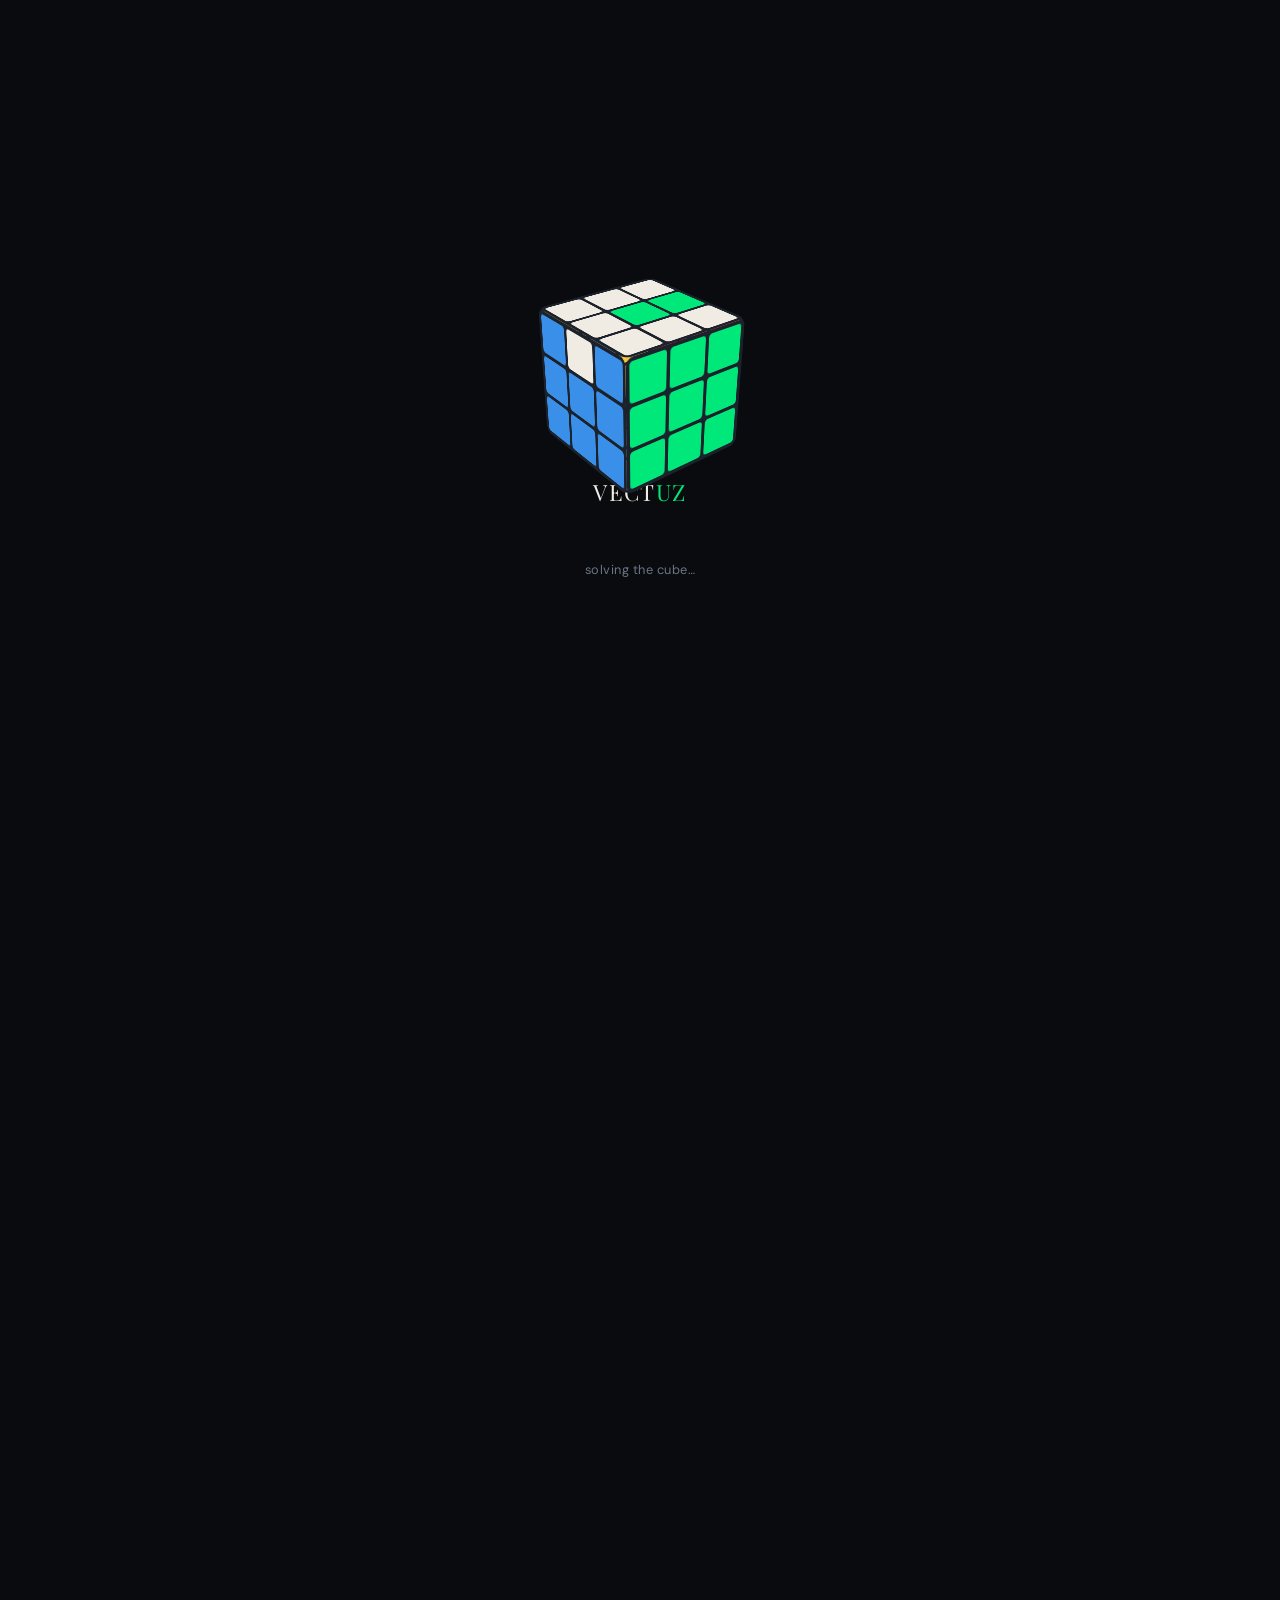
==== index.html @ 29f83683 "Add files via upload" ====
<!DOCTYPE html>
<html lang="en">
<head>
<meta charset="UTF-8">
<meta name="viewport" content="width=device-width, initial-scale=1.0, viewport-fit=cover">
<title>VECTUZ — Websites for Kenyan Businesses, Built Fast</title>
<meta name="description" content="VECTUZ builds fast, affordable, mobile-first websites and online stores for Kenyan SMEs — with M-Pesa checkout built in.">
<link rel="preconnect" href="https://fonts.googleapis.com">
<link rel="preconnect" href="https://fonts.gstatic.com" crossorigin>
<link href="https://fonts.googleapis.com/css2?family=Playfair+Display:ital,wght@0,500;0,600;0,700;0,800;1,600&family=DM+Sans:opsz,wght@9..40,400;9..40,500;9..40,600;9..40,700&display=swap" rel="stylesheet">
<link rel="stylesheet" href="style.css">
<noscript><style>#loader{display:none !important;}#page{opacity:1 !important;visibility:visible !important;}</style></noscript>
</head>
<body class="is-loading">

<!-- ============ LOADER ============ -->
<div id="loader" aria-hidden="true">
  <div class="loader-inner">
    <div class="cube-stage">
      <div class="cube" id="cube">
        <div class="face face-front"></div>
        <div class="face face-back"></div>
        <div class="face face-right"></div>
        <div class="face face-left"></div>
        <div class="face face-top"></div>
        <div class="face face-bottom"></div>
      </div>
    </div>
    <p class="loader-label">VECT<span>UZ</span></p>
    <p class="loader-sub" id="loaderSub">scrambling ideas…</p>
  </div>
  <div class="particle-field" id="particleField"></div>
</div>

<!-- ============ PAGE ============ -->
<div id="page">

<!-- NAV -->
<header class="site-nav" id="siteNav">
  <div class="nav-inner">
    <a href="#top" class="brand" aria-label="VECTUZ home">
      <span class="brand-cube" aria-hidden="true">
        <span class="bc-r"><span></span><span></span><span></span><span></span></span>
        <span class="bc-l"><span></span><span></span><span></span><span></span></span>
        <span class="bc-t"><span></span><span></span><span></span><span></span></span>
      </span>
      <span class="brand-word">VECT<span class="accent-word">UZ</span></span>
    </a>

    <nav class="nav-links" id="navLinks">
      <a href="#services" class="nav-link">Services</a>
      <a href="#why" class="nav-link">Why Us</a>
      <a href="#pricing" class="nav-link">Pricing</a>
      <a href="#faq" class="nav-link">FAQ</a>
      <a href="#contact" class="nav-link">Contact</a>
      <a href="#contact" class="btn btn-primary nav-cta ripple">Get Started</a>
    </nav>

    <div class="nav-actions">
      <a href="mailto:vectuz9@gmail.com" class="icon-btn email-btn ripple" aria-label="Email VECTUZ" title="Email us">
        <svg viewBox="0 0 24 24" width="20" height="20" fill="none" stroke="currentColor" stroke-width="1.8" stroke-linecap="round" stroke-linejoin="round"><path d="M3 6.5h18v11a1.5 1.5 0 0 1-1.5 1.5h-15A1.5 1.5 0 0 1 3 17.5v-11Z"/><path d="M3.5 6.8 12 13l8.5-6.2"/></svg>
      </a>
      <button class="hamburger" id="hamburgerBtn" aria-label="Open menu" aria-expanded="false" aria-controls="navLinks">
        <span></span><span></span><span></span>
      </button>
    </div>
  </div>
</header>
<div class="nav-scrim" id="navScrim"></div>

<main id="top">

  <!-- HERO -->
  <section class="hero">
    <div class="hero-bg" aria-hidden="true"></div>
    <div class="container hero-inner">
      <p class="eyebrow reveal">Web design agency · Nairobi, Kenya</p>
      <h1 class="hero-title reveal">
        Turn your business idea into a <span class="accent-text">digital reality</span> your customers can find.
      </h1>
      <p class="hero-sub reveal">
        VECTUZ designs and builds fast, mobile-first websites and online stores for Kenyan SMEs — with M-Pesa checkout, real support, and delivery in days, not months.
      </p>
      <div class="hero-ctas reveal">
        <a href="#contact" class="btn btn-primary btn-lg ripple">Start Your Project</a>
        <a href="#services" class="btn btn-ghost btn-lg ripple">See Services</a>
      </div>
      <div class="hero-stats reveal">
        <div class="stat"><span class="stat-num">5–10</span><span class="stat-label">day delivery</span></div>
        <div class="stat"><span class="stat-num">M-Pesa</span><span class="stat-label">checkout ready</span></div>
        <div class="stat"><span class="stat-num">100%</span><span class="stat-label">mobile-first</span></div>
      </div>
    </div>
  </section>

  <!-- SERVICES -->
  <section class="services" id="services">
    <div class="container">
      <p class="eyebrow reveal">What we build</p>
      <h2 class="section-title reveal">Everything your business needs to sell online</h2>

      <div class="services-grid">
        <article class="service-card reveal">
          <div class="service-icon" style="--sc:var(--green)">
            <svg viewBox="0 0 24 24" width="26" height="26" fill="none" stroke="currentColor" stroke-width="1.6" stroke-linecap="round" stroke-linejoin="round"><rect x="3" y="4" width="18" height="14" rx="2"/><path d="M3 9h18"/><path d="M7 14h4"/></svg>
          </div>
          <h3>Custom Web Design</h3>
          <p>A site designed around your brand and your customers — not a recycled template. Every page is built to load fast and convert visitors into buyers.</p>
        </article>

        <article class="service-card reveal">
          <div class="service-icon" style="--sc:var(--gold)">
            <svg viewBox="0 0 24 24" width="26" height="26" fill="none" stroke="currentColor" stroke-width="1.6" stroke-linecap="round" stroke-linejoin="round"><circle cx="9" cy="20" r="1.4"/><circle cx="18" cy="20" r="1.4"/><path d="M2 3h2l2.6 12.4a2 2 0 0 0 2 1.6h8.8a2 2 0 0 0 2-1.6L21 7H6"/></svg>
          </div>
          <h3>E-Commerce Stores</h3>
          <p>A full online shop with product catalogues, cart, and order management — so you can sell to the whole country, not just people who walk past your shop.</p>
        </article>

        <article class="service-card reveal">
          <div class="service-icon" style="--sc:var(--blue)">
            <svg viewBox="0 0 24 24" width="26" height="26" fill="none" stroke="currentColor" stroke-width="1.6" stroke-linecap="round" stroke-linejoin="round"><rect x="4" y="5" width="16" height="14" rx="2"/><path d="M4 10h16"/><path d="M8 15h3"/></svg>
          </div>
          <h3>Secure Checkout</h3>
          <p>M-Pesa, card, and mobile money support built in, so customers can pay the way they already trust — no awkward bank transfers or "send me your number" messages.</p>
        </article>

        <article class="service-card reveal">
          <div class="service-icon" style="--sc:var(--red)">
            <svg viewBox="0 0 24 24" width="26" height="26" fill="none" stroke="currentColor" stroke-width="1.6" stroke-linecap="round" stroke-linejoin="round"><rect x="7" y="2.5" width="10" height="19" rx="2"/><path d="M11 18h2"/></svg>
          </div>
          <h3>Mobile-First Design</h3>
          <p>Built for the phone in your customer's hand first. Since most Kenyans browse on mobile, your site is fast, thumb-friendly, and never breaks on a small screen.</p>
        </article>
      </div>
    </div>
  </section>

  <!-- WHY VECTUZ -->
  <section class="why" id="why">
    <div class="container">
      <p class="eyebrow reveal">Why VECTUZ</p>
      <h2 class="section-title reveal">Built for how Kenyan businesses actually run</h2>

      <div class="why-grid">
        <div class="why-item reveal">
          <span class="why-mark" style="color:var(--green)">01</span>
          <h3>Speed</h3>
          <p>Most projects launch in 5–10 days. You don't wait a month to start taking orders online.</p>
        </div>
        <div class="why-item reveal">
          <span class="why-mark" style="color:var(--gold)">02</span>
          <h3>Kenya-focused</h3>
          <p>M-Pesa, WhatsApp, and local payment habits are designed in from day one — not bolted on later.</p>
        </div>
        <div class="why-item reveal">
          <span class="why-mark" style="color:var(--blue)">03</span>
          <h3>No cookie-cutter sites</h3>
          <p>Every build is designed around your brand and your customers, never a copy-pasted template.</p>
        </div>
        <div class="why-item reveal">
          <span class="why-mark" style="color:var(--red)">04</span>
          <h3>Ongoing support</h3>
          <p>Launch day isn't the finish line. You get real support windows and a real person to message.</p>
        </div>
      </div>
    </div>
  </section>

  <!-- PRICING -->
  <section class="pricing" id="pricing">
    <div class="container">
      <p class="eyebrow reveal">Pricing</p>
      <h2 class="section-title reveal">Straightforward packages, no hidden fees</h2>
      <p class="section-sub reveal">Tap any package for the full breakdown of what's included.</p>

      <div class="pricing-grid">

        <button class="price-card ripple reveal" data-modal="pkg-starter" type="button">
          <div class="price-top">
            <h3>Starter</h3>
            <p class="price-tag">KES 14,999</p>
          </div>
          <ul class="price-list">
            <li>Up to 5 pages</li>
            <li>Mobile-responsive</li>
            <li>Contact form</li>
            <li>Social links</li>
            <li>Google Maps</li>
            <li>5-day delivery</li>
            <li>M-Pesa integration</li>
            <li>Free domain hosting, 1 year</li>
          </ul>
          <span class="price-cta">See full details →</span>
        </button>

        <button class="price-card price-card-featured ripple reveal" data-modal="pkg-business" type="button">
          <span class="price-badge">Most popular</span>
          <div class="price-top">
            <h3>Business</h3>
            <p class="price-tag">KES 44,999</p>
          </div>
          <ul class="price-list">
            <li>Up to 15 pages</li>
            <li>Full e-commerce</li>
            <li>M-Pesa &amp; card checkout</li>
            <li>Custom animations</li>
            <li>WhatsApp button</li>
            <li>1 month free support</li>
          </ul>
          <span class="price-cta">See full details →</span>
        </button>

        <button class="price-card ripple reveal" data-modal="pkg-premium" type="button">
          <div class="price-top">
            <h3>Premium</h3>
            <p class="price-tag">KES 79,999</p>
          </div>
          <ul class="price-list">
            <li>Unlimited pages</li>
            <li>Custom design system</li>
            <li>Booking / inventory system</li>
            <li>Admin dashboard</li>
            <li>API integrations</li>
            <li>3 months support</li>
          </ul>
          <span class="price-cta">See full details →</span>
        </button>

        <button class="price-card ripple reveal" data-modal="pkg-max" type="button">
          <div class="price-top">
            <h3>MAX</h3>
            <p class="price-tag">KES 150k–450k</p>
          </div>
          <ul class="price-list">
            <li>Custom web app</li>
            <li>Android + iOS app</li>
            <li>M-Pesa Daraja API</li>
            <li>Admin dashboard</li>
            <li>CRM</li>
            <li>6 months support</li>
          </ul>
          <span class="price-cta">See full details →</span>
        </button>

        <button class="price-card price-card-free ripple reveal" data-modal="pkg-review" type="button">
          <div class="price-top">
            <h3>Web Review</h3>
            <p class="price-tag">Free</p>
          </div>
          <ul class="price-list">
            <li>Honest audit of your existing site</li>
            <li>No obligation to buy anything</li>
          </ul>
          <span class="price-cta">See full details →</span>
        </button>

      </div>
    </div>
  </section>

  <!-- FAQ -->
  <section class="faq" id="faq">
    <div class="container container-narrow">
      <p class="eyebrow reveal">FAQ</p>
      <h2 class="section-title reveal">Questions we get a lot</h2>

      <div class="accordion" id="accordion">
        <div class="accordion-item reveal">
          <button class="accordion-trigger" aria-expanded="false">
            <span>How fast can my site be delivered?</span>
            <span class="accordion-icon">+</span>
          </button>
          <div class="accordion-panel">
            <p>Starter sites typically launch in 5 working days. Business and Premium builds usually take 2–4 weeks depending on how much content and how many features are involved. MAX projects (web + mobile apps) run on a custom timeline we agree on upfront.</p>
          </div>
        </div>

        <div class="accordion-item reveal">
          <button class="accordion-trigger" aria-expanded="false">
            <span>How does payment work?</span>
            <span class="accordion-icon">+</span>
          </button>
          <div class="accordion-panel">
            <p>Every project runs on a 50/50 split: 50% deposit to begin work, and the remaining 50% on completion before final handover. The deposit is non-refundable once design work has started, as outlined in our Terms &amp; Conditions.</p>
          </div>
        </div>

        <div class="accordion-item reveal">
          <button class="accordion-trigger" aria-expanded="false">
            <span>What's your revisions policy?</span>
            <span class="accordion-icon">+</span>
          </button>
          <div class="accordion-panel">
            <p>Every package includes 3 rounds of revisions during the build. This covers layout, copy, and design adjustments. Extra rounds beyond that, or requests after final handover, are quoted separately.</p>
          </div>
        </div>

        <div class="accordion-item reveal">
          <button class="accordion-trigger" aria-expanded="false">
            <span>Do you support M-Pesa?</span>
            <span class="accordion-icon">+</span>
          </button>
          <div class="accordion-panel">
            <p>Yes — M-Pesa is supported from the Starter package upward, and Business and above include full card and mobile money checkout too, so customers can pay however suits them.</p>
          </div>
        </div>

        <div class="accordion-item reveal">
          <button class="accordion-trigger" aria-expanded="false">
            <span>Can you review a website I already have?</span>
            <span class="accordion-icon">+</span>
          </button>
          <div class="accordion-panel">
            <p>Yes, for free. Send us your existing site and we'll give you an honest audit of what's working, what's costing you customers, and what we'd fix first — with zero obligation to hire us afterward.</p>
          </div>
        </div>
      </div>
    </div>
  </section>

  <!-- CONTACT -->
  <section class="contact" id="contact">
    <div class="container container-narrow">
      <p class="eyebrow reveal">Get started</p>
      <h2 class="section-title reveal">Tell us about your business</h2>
      <p class="section-sub reveal">Fill this in and we'll reply on WhatsApp or email, usually within a day.</p>

      <form class="contact-form reveal" id="contactForm">
        <div class="form-row">
          <label for="fName">Name</label>
          <input type="text" id="fName" name="name" placeholder="Your full name" required>
        </div>
        <div class="form-row">
          <label for="fPhone">Phone / WhatsApp</label>
          <input type="tel" id="fPhone" name="phone" placeholder="07XX XXX XXX" required>
        </div>
        <div class="form-row">
          <label for="fBusiness">Business name</label>
          <input type="text" id="fBusiness" name="business" placeholder="Your business name" required>
        </div>
        <div class="form-row">
          <label for="fPackage">Package</label>
          <select id="fPackage" name="package">
            <option value="Starter">Starter — KES 14,999</option>
            <option value="Business">Business — KES 44,999</option>
            <option value="Premium">Premium — KES 79,999</option>
            <option value="MAX">MAX — KES 150k–450k</option>
            <option value="Web Review">Web Review — Free</option>
            <option value="Not sure">Not sure yet</option>
          </select>
        </div>
        <div class="form-row">
          <label for="fMessage">Message</label>
          <textarea id="fMessage" name="message" rows="4" placeholder="Tell us a bit about your business and what you need"></textarea>
        </div>
        <button type="submit" class="btn btn-primary btn-lg ripple form-submit">
          <span class="btn-label">Send message</span>
        </button>
        <p class="form-status" id="formStatus" role="status" aria-live="polite"></p>
      </form>
    </div>
  </section>

</main>

<!-- FOOTER -->
<footer class="site-footer">
  <div class="container footer-inner">
    <div class="footer-brand">
      <span class="brand-word">VECT<span class="accent-word">UZ</span></span>
      <p>Web design for Kenyan businesses, built fast.</p>
    </div>
    <div class="footer-links">
      <a href="#services">Services</a>
      <a href="#pricing">Pricing</a>
      <a href="#faq">FAQ</a>
      <a href="#contact">Contact</a>
      <button type="button" class="footer-link-btn" data-modal="terms-modal">Terms &amp; Conditions</button>
    </div>
    <div class="footer-social">
      <a href="https://instagram.com/vectuz" target="_blank" rel="noopener" aria-label="VECTUZ on Instagram" class="icon-btn ripple">
        <svg viewBox="0 0 24 24" width="20" height="20" fill="none" stroke="currentColor" stroke-width="1.6"><rect x="3" y="3" width="18" height="18" rx="5"/><circle cx="12" cy="12" r="4"/><circle cx="17.2" cy="6.8" r="1"/></svg>
      </a>
      <a href="https://wa.me/254783944907" target="_blank" rel="noopener" aria-label="VECTUZ on WhatsApp" class="icon-btn ripple">
        <svg viewBox="0 0 24 24" width="20" height="20" fill="currentColor"><path d="M12 2a10 10 0 0 0-8.6 15L2 22l5.2-1.4A10 10 0 1 0 12 2Zm0 18.2a8.2 8.2 0 0 1-4.2-1.2l-.3-.2-3.1.8.8-3-.2-.3A8.2 8.2 0 1 1 12 20.2Zm4.5-6.1c-.2-.1-1.5-.7-1.7-.8-.2-.1-.4-.1-.6.1-.2.2-.6.8-.8 1-.1.2-.3.2-.5.1-.2-.1-1-.4-1.9-1.2-.7-.6-1.2-1.4-1.3-1.6-.1-.2 0-.4.1-.5l.4-.5c.1-.2.2-.3.2-.4.1-.2 0-.3 0-.4-.1-.1-.6-1.4-.8-1.9-.2-.5-.4-.4-.6-.4h-.5c-.2 0-.4.1-.6.3-.2.2-.8.8-.8 1.9s.8 2.2.9 2.4c.1.2 1.6 2.5 3.9 3.4.5.2 1 .4 1.3.5.5.2 1 .1 1.4.1.4-.1 1.5-.6 1.7-1.2.2-.6.2-1.1.1-1.2-.1-.1-.2-.2-.4-.3Z"/></svg>
      </a>
      <a href="mailto:vectuz9@gmail.com" aria-label="Email VECTUZ" class="icon-btn ripple">
        <svg viewBox="0 0 24 24" width="20" height="20" fill="none" stroke="currentColor" stroke-width="1.6" stroke-linecap="round" stroke-linejoin="round"><path d="M3 6.5h18v11a1.5 1.5 0 0 1-1.5 1.5h-15A1.5 1.5 0 0 1 3 17.5v-11Z"/><path d="M3.5 6.8 12 13l8.5-6.2"/></svg>
      </a>
    </div>
  </div>
  <div class="container footer-bottom">
    <p>© <span id="year"></span> VECTUZ. All rights reserved. Nairobi, Kenya.</p>
  </div>
</footer>

<!-- FLOATING WHATSAPP -->
<a href="https://wa.me/254783944907" target="_blank" rel="noopener" class="fab-whatsapp ripple" aria-label="Chat with VECTUZ on WhatsApp">
  <svg viewBox="0 0 24 24" width="26" height="26" fill="currentColor"><path d="M12 2a10 10 0 0 0-8.6 15L2 22l5.2-1.4A10 10 0 1 0 12 2Zm0 18.2a8.2 8.2 0 0 1-4.2-1.2l-.3-.2-3.1.8.8-3-.2-.3A8.2 8.2 0 1 1 12 20.2Zm4.5-6.1c-.2-.1-1.5-.7-1.7-.8-.2-.1-.4-.1-.6.1-.2.2-.6.8-.8 1-.1.2-.3.2-.5.1-.2-.1-1-.4-1.9-1.2-.7-.6-1.2-1.4-1.3-1.6-.1-.2 0-.4.1-.5l.4-.5c.1-.2.2-.3.2-.4.1-.2 0-.3 0-.4-.1-.1-.6-1.4-.8-1.9-.2-.5-.4-.4-.6-.4h-.5c-.2 0-.4.1-.6.3-.2.2-.8.8-.8 1.9s.8 2.2.9 2.4c.1.2 1.6 2.5 3.9 3.4.5.2 1 .4 1.3.5.5.2 1 .1 1.4.1.4-.1 1.5-.6 1.7-1.2.2-.6.2-1.1.1-1.2-.1-.1-.2-.2-.4-.3Z"/></svg>
</a>

</div><!-- /#page -->

<!-- ============ MODALS ============ -->
<div class="modal-backdrop" id="modalBackdrop"></div>

<div class="modal" id="pkg-starter" role="dialog" aria-modal="true" aria-labelledby="pkg-starter-title">
  <div class="modal-card">
    <button class="modal-close ripple" data-close aria-label="Close">✕</button>
    <p class="modal-eyebrow">Starter</p>
    <h3 id="pkg-starter-title" class="modal-price">KES 14,999</h3>
    <div class="modal-body">
      <div class="modal-feature">
        <h4>Up to 5 pages</h4>
        <p>Covers the pages most small businesses need to look credible online — typically Home, About, Services, Gallery, and Contact. It's enough room to tell your story properly without paying for pages you won't use.</p>
      </div>
      <div class="modal-feature">
        <h4>Mobile-responsive</h4>
        <p>Your site is built to resize and rearrange itself cleanly on any phone screen, not just shrink down and become unreadable. Since most of your customers will find you on a phone, this is non-negotiable, not an add-on.</p>
      </div>
      <div class="modal-feature">
        <h4>Contact form</h4>
        <p>A simple form on your site lets visitors reach you without having to know your phone number or email in advance. Enquiries land wherever you want them — email or WhatsApp — so you never miss a lead.</p>
      </div>
      <div class="modal-feature">
        <h4>Social links</h4>
        <p>Your Instagram, Facebook, TikTok, or WhatsApp are linked directly from the site, so visitors who want to follow or message you can do it in one tap instead of searching for your handle.</p>
      </div>
      <div class="modal-feature">
        <h4>Google Maps</h4>
        <p>An embedded map shows customers exactly where to find you, with directions one tap away. This matters most for salons, shops, and studios where people need to physically walk in.</p>
      </div>
      <div class="modal-feature">
        <h4>5-day delivery</h4>
        <p>From the day you confirm content and pay the deposit, your site is designed, built, and launched within 5 working days — so you're not waiting weeks to start looking professional online.</p>
      </div>
      <div class="modal-feature">
        <h4>M-Pesa integration</h4>
        <p>Customers can pay you directly through M-Pesa from your site or a linked payment prompt, using the payment method almost every Kenyan already trusts and uses daily.</p>
      </div>
      <div class="modal-feature">
        <h4>Free domain &amp; hosting, 1 year</h4>
        <p>We register your domain name (like yourbusiness.co.ke) and host the site for a full year at no extra cost, so there's no confusing setup for you to handle before you're live.</p>
      </div>
    </div>
    <a href="#contact" class="btn btn-primary btn-lg ripple modal-cta" data-close data-package="Starter">Choose Starter</a>
  </div>
</div>

<div class="modal" id="pkg-business" role="dialog" aria-modal="true" aria-labelledby="pkg-business-title">
  <div class="modal-card">
    <button class="modal-close ripple" data-close aria-label="Close">✕</button>
    <p class="modal-eyebrow">Business</p>
    <h3 id="pkg-business-title" class="modal-price">KES 44,999</h3>
    <div class="modal-body">
      <div class="modal-feature">
        <h4>Up to 15 pages</h4>
        <p>Room to grow — product categories, a proper blog, team pages, testimonials, and more — without your site feeling cramped or forcing you to squeeze everything onto one page.</p>
      </div>
      <div class="modal-feature">
        <h4>Full e-commerce</h4>
        <p>A real online store with a product catalogue, cart, and checkout flow, so customers can browse and buy directly instead of messaging you to ask "is this still available?"</p>
      </div>
      <div class="modal-feature">
        <h4>M-Pesa &amp; card checkout</h4>
        <p>Customers can pay by M-Pesa or card at checkout, covering both local shoppers and anyone paying with an international or bank-issued card.</p>
      </div>
      <div class="modal-feature">
        <h4>Custom animations</h4>
        <p>Subtle motion on scroll, hover, and page transitions makes the site feel modern and considered, giving customers the sense they're dealing with a serious, established brand.</p>
      </div>
      <div class="modal-feature">
        <h4>WhatsApp button</h4>
        <p>A floating WhatsApp button lets visitors message you instantly from any page, which is often how Kenyan customers actually prefer to finalize an order or ask a quick question.</p>
      </div>
      <div class="modal-feature">
        <h4>1 month free support</h4>
        <p>For 30 days after launch, small fixes, tweaks, and questions are handled at no extra charge, so you have time to actually use the site and flag anything that needs adjusting.</p>
      </div>
    </div>
    <a href="#contact" class="btn btn-primary btn-lg ripple modal-cta" data-close data-package="Business">Choose Business</a>
  </div>
</div>

<div class="modal" id="pkg-premium" role="dialog" aria-modal="true" aria-labelledby="pkg-premium-title">
  <div class="modal-card">
    <button class="modal-close ripple" data-close aria-label="Close">✕</button>
    <p class="modal-eyebrow">Premium</p>
    <h3 id="pkg-premium-title" class="modal-price">KES 79,999</h3>
    <div class="modal-body">
      <div class="modal-feature">
        <h4>Unlimited pages</h4>
        <p>No cap on how much your site can grow — add new products, locations, or sections whenever your business needs them, without renegotiating scope.</p>
      </div>
      <div class="modal-feature">
        <h4>Custom design system</h4>
        <p>A cohesive set of colours, type, components, and layouts built specifically for your brand, so every new page you add later still looks like it belongs to the same site.</p>
      </div>
      <div class="modal-feature">
        <h4>Booking / inventory system</h4>
        <p>Customers can book appointments or see live stock levels directly on your site — ideal for salons, clinics, and shops that currently manage this over the phone or in a notebook.</p>
      </div>
      <div class="modal-feature">
        <h4>Admin dashboard</h4>
        <p>A private area where you can update products, prices, bookings, and content yourself, without needing to call us every time something changes.</p>
      </div>
      <div class="modal-feature">
        <h4>API integrations</h4>
        <p>Your site can connect to other tools you already use — accounting, SMS, delivery, or inventory systems — so information flows between them instead of being re-typed by hand.</p>
      </div>
      <div class="modal-feature">
        <h4>3 months support</h4>
        <p>A full quarter of fixes, small changes, and guidance after launch, giving your team time to settle into using the dashboard and flag anything that needs adjusting.</p>
      </div>
    </div>
    <a href="#contact" class="btn btn-primary btn-lg ripple modal-cta" data-close data-package="Premium">Choose Premium</a>
  </div>
</div>

<div class="modal" id="pkg-max" role="dialog" aria-modal="true" aria-labelledby="pkg-max-title">
  <div class="modal-card">
    <button class="modal-close ripple" data-close aria-label="Close">✕</button>
    <p class="modal-eyebrow">MAX</p>
    <h3 id="pkg-max-title" class="modal-price">KES 150,000 – 450,000</h3>
    <div class="modal-body">
      <div class="modal-feature">
        <h4>Custom web app</h4>
        <p>A purpose-built web application beyond a standard site — think custom logic, workflows, or tools specific to how your business actually operates, not off-the-shelf features.</p>
      </div>
      <div class="modal-feature">
        <h4>Android + iOS app</h4>
        <p>A native mobile app for both major platforms, so customers can install your business on their home screen and get notifications, instead of only reaching you through a browser.</p>
      </div>
      <div class="modal-feature">
        <h4>M-Pesa Daraja API</h4>
        <p>Direct integration with Safaricom's Daraja API for automated, real-time M-Pesa payments and confirmations, rather than manual reconciliation of till or paybill payments.</p>
      </div>
      <div class="modal-feature">
        <h4>Admin dashboard</h4>
        <p>A complete control centre for managing orders, users, content, and payments across both the web and mobile app from one place.</p>
      </div>
      <div class="modal-feature">
        <h4>CRM</h4>
        <p>A built-in customer relationship system to track leads, repeat customers, and communication history, so nothing about a client relationship depends on someone's memory.</p>
      </div>
      <div class="modal-feature">
        <h4>6 months support</h4>
        <p>Half a year of fixes, monitoring, and small feature adjustments after launch, reflecting the larger scope and more moving parts in a MAX build.</p>
      </div>
    </div>
    <p class="modal-note">MAX pricing varies with scope — final quote is confirmed after a short discovery call.</p>
    <a href="#contact" class="btn btn-primary btn-lg ripple modal-cta" data-close data-package="MAX">Enquire about MAX</a>
  </div>
</div>

<div class="modal" id="pkg-review" role="dialog" aria-modal="true" aria-labelledby="pkg-review-title">
  <div class="modal-card">
    <button class="modal-close ripple" data-close aria-label="Close">✕</button>
    <p class="modal-eyebrow">Web Review</p>
    <h3 id="pkg-review-title" class="modal-price">Free</h3>
    <div class="modal-body">
      <div class="modal-feature">
        <h4>Honest audit of your existing site</h4>
        <p>We go through your current website and tell you plainly what's working, what's likely costing you customers, and what we'd prioritise fixing first — speed, mobile layout, checkout, or messaging.</p>
      </div>
      <div class="modal-feature">
        <h4>No obligation</h4>
        <p>You get the audit whether or not you ever hire us. It's a genuine starting point for improving your site yourself, or a clear brief if you'd rather have us do the work.</p>
      </div>
    </div>
    <a href="#contact" class="btn btn-primary btn-lg ripple modal-cta" data-close data-package="Web Review">Request Free Review</a>
  </div>
</div>

<div class="modal" id="terms-modal" role="dialog" aria-modal="true" aria-labelledby="terms-title">
  <div class="modal-card">
    <button class="modal-close ripple" data-close aria-label="Close">✕</button>
    <p class="modal-eyebrow">Legal</p>
    <h3 id="terms-title" class="modal-price modal-price-sm">Terms &amp; Conditions</h3>
    <div class="modal-body">
      <div class="modal-feature">
        <h4>Deposit &amp; payment</h4>
        <p>All projects require a 50% deposit before work begins, with the remaining 50% due on completion, before final files or access are handed over.</p>
      </div>
      <div class="modal-feature">
        <h4>Non-refundable deposit</h4>
        <p>Once design or development work has started, the deposit is non-refundable, as it covers time and resources already committed to your project.</p>
      </div>
      <div class="modal-feature">
        <h4>Revisions</h4>
        <p>Each package includes up to 3 rounds of revisions during the build phase. Additional rounds, or changes requested after handover, are quoted separately.</p>
      </div>
      <div class="modal-feature">
        <h4>Intellectual property</h4>
        <p>All design and code created for your project transfer fully to you upon receipt of final payment. Until final payment is made, VECTUZ retains ownership of the work.</p>
      </div>
      <div class="modal-feature">
        <h4>Governing law</h4>
        <p>These terms are governed by the laws of the Republic of Kenya, and any disputes are subject to the jurisdiction of Kenyan courts.</p>
      </div>
    </div>
  </div>
</div>

<script src="main.js"></script>
</body>
</html>
---- style.css ----
/* ==========================================================================
   VECTUZ — Design tokens
   ========================================================================== */
:root{
  --bg: #090b0e;
  --card: #141920;
  --green: #00e87a;
  --gold: #f5c842;
  --red: #e84444;
  --blue: #3a8fe8;
  --text: #f0ece4;
  --muted: #6b7585;
  --border: rgba(240,236,228,0.09);
  --spring: cubic-bezier(.22,1,.36,1);
  --nav-h: 72px;
  --radius: 16px;
  --radius-sm: 10px;
  --container: 1160px;
}

*, *::before, *::after{ box-sizing: border-box; }
html{ scroll-behavior: smooth; scroll-padding-top: calc(var(--nav-h) + 12px); }

@media (prefers-reduced-motion: reduce){
  html{ scroll-behavior: auto; }
  *, *::before, *::after{ animation-duration: 0.001ms !important; animation-iteration-count: 1 !important; transition-duration: 0.001ms !important; }
}

body{
  margin:0;
  background: var(--bg);
  color: var(--text);
  font-family: 'DM Sans', system-ui, -apple-system, sans-serif;
  line-height: 1.5;
  -webkit-font-smoothing: antialiased;
  overflow-x: hidden;
}

h1,h2,h3,h4{
  font-family: 'Playfair Display', Georgia, serif;
  margin: 0 0 .5em;
  line-height: 1.15;
  font-weight: 700;
}

p{ margin: 0 0 1em; color: var(--text); }
a{ color: inherit; text-decoration: none; }
ul{ margin:0; padding:0; list-style:none; }
img{ max-width:100%; display:block; }
button{ font-family: inherit; }

.container{ width: 100%; max-width: var(--container); margin: 0 auto; padding: 0 24px; }
.container-narrow{ max-width: 720px; }

.accent-text{ color: var(--green); }
.accent-word{ color: var(--green); }

.eyebrow{
  font-size: .8rem;
  letter-spacing: .12em;
  text-transform: uppercase;
  color: var(--muted);
  margin-bottom: .75em;
  font-weight: 600;
}

.section-title{ font-size: clamp(1.7rem, 3.4vw, 2.5rem); max-width: 720px; }
.section-sub{ color: var(--muted); max-width: 560px; margin-top: -.5em; }

section{ padding: 88px 0; position: relative; }
section + section{ border-top: 1px solid var(--border); }

/* ==========================================================================
   Buttons
   ========================================================================== */
.btn{
  position: relative;
  display: inline-flex;
  align-items: center;
  justify-content: center;
  gap: .5em;
  padding: .8em 1.5em;
  border-radius: 999px;
  font-weight: 600;
  font-size: .95rem;
  border: 1px solid transparent;
  cursor: pointer;
  overflow: hidden;
  transition: transform .45s var(--spring), box-shadow .45s var(--spring), background-color .35s var(--spring), border-color .35s var(--spring);
  -webkit-tap-highlight-color: transparent;
}
.btn:active{ transform: scale(.96); }
.btn-primary{
  background: var(--green);
  color: #06110b;
}
.btn-primary:hover{ box-shadow: 0 0 0 4px rgba(0,232,122,.18); transform: translateY(-2px); }
.btn-ghost{
  background: transparent;
  color: var(--text);
  border-color: var(--border);
}
.btn-ghost:hover{ border-color: var(--green); color: var(--green); transform: translateY(-2px); }
.btn-lg{ padding: 1em 1.9em; font-size: 1rem; }

/* Ripple */
.ripple{ position: relative; overflow: hidden; }
.ripple-fx{
  position: absolute;
  border-radius: 50%;
  transform: scale(0);
  background: radial-gradient(circle, rgba(255,255,255,.55) 0%, rgba(255,255,255,0) 70%);
  pointer-events: none;
  animation: rippleOut .65s var(--spring) forwards;
}
@keyframes rippleOut{
  to{ transform: scale(1); opacity: 0; }
}

/* ==========================================================================
   Loader
   ========================================================================== */
#loader{
  position: fixed; inset: 0; z-index: 9999;
  background: var(--bg);
  display: flex; align-items: center; justify-content: center;
  transition: opacity .8s var(--spring), visibility .8s var(--spring);
}
.is-loading{ overflow: hidden; height: 100%; }
body.is-loaded #loader{ opacity: 0; visibility: hidden; pointer-events: none; }
body.is-loaded{ overflow: auto; height: auto; }

.loader-inner{ display:flex; flex-direction:column; align-items:center; gap: 28px; position: relative; z-index: 2; }

.cube-stage{
  width: 140px; height: 140px;
  perspective: 700px;
}
.cube{
  width:100%; height:100%;
  position: relative;
  transform-style: preserve-3d;
  transform: rotateX(-28deg) rotateY(38deg);
  animation: cubeTumble 5.4s var(--spring) infinite;
}
@keyframes cubeTumble{
  0%{ transform: rotateX(-28deg) rotateY(38deg); }
  45%{ transform: rotateX(-28deg) rotateY(398deg); }
  55%{ transform: rotateX(-28deg) rotateY(398deg); }
  100%{ transform: rotateX(-28deg) rotateY(758deg); }
}
.face{
  position:absolute; width:140px; height:140px;
  display:grid; grid-template-columns: repeat(3,1fr); grid-template-rows: repeat(3,1fr);
  gap:4px; padding:4px;
  background: #1c222b;
  border-radius: 8px;
}
.face::before, .face::after{ content:none; }
.face-front{ transform: translateZ(70px); }
.face-back{ transform: rotateY(180deg) translateZ(70px); }
.face-right{ transform: rotateY(90deg) translateZ(70px); }
.face-left{ transform: rotateY(-90deg) translateZ(70px); }
.face-top{ transform: rotateX(90deg) translateZ(70px); }
.face-bottom{ transform: rotateX(-90deg) translateZ(70px); }

.tile{
  border-radius: 4px;
  transition: background-color .5s var(--spring);
}

.loader-label{
  font-family:'Playfair Display', serif;
  font-size: 1.4rem;
  letter-spacing: .06em;
  color: var(--text);
}
.loader-label span{ color: var(--green); }
.loader-sub{
  font-size: .8rem;
  color: var(--muted);
  letter-spacing: .04em;
  min-height: 1.2em;
}

.particle-field{
  position:absolute; inset:0; pointer-events:none; z-index:3;
}
.particle{
  position:absolute;
  width:6px; height:6px;
  border-radius:50%;
  opacity: 0;
  will-change: transform, opacity;
}
.particle.go{
  animation: particleFly .95s var(--spring) forwards;
}
@keyframes particleFly{
  0%{ opacity: 1; transform: translate(0,0) scale(1); }
  100%{ opacity: 0; transform: translate(var(--dx), var(--dy)) scale(.3); }
}

/* ==========================================================================
   Page reveal
   ========================================================================== */
#page{ opacity: 0; transition: opacity .6s var(--spring); }
body.is-loaded #page{ opacity: 1; }

.reveal{
  opacity: 0;
  transform: translateY(22px);
  transition: opacity .75s var(--spring), transform .75s var(--spring);
}
.reveal.in-view{ opacity: 1; transform: translateY(0); }

/* ==========================================================================
   Nav
   ========================================================================== */
.site-nav{
  position: sticky; top:0; z-index: 500;
  height: var(--nav-h);
  display:flex; align-items:center;
  background: rgba(9,11,14,.72);
  backdrop-filter: blur(14px);
  -webkit-backdrop-filter: blur(14px);
  border-bottom: 1px solid var(--border);
  transition: background-color .4s var(--spring);
}
.nav-inner{
  width:100%; max-width: var(--container); margin:0 auto; padding: 0 24px;
  display:flex; align-items:center; justify-content: space-between; gap: 20px;
}
.brand{ display:flex; align-items:center; gap: 10px; }
.brand-word{
  font-family:'Playfair Display', serif;
  font-weight:700; font-size: 1.25rem; letter-spacing: .01em; color: var(--text);
}

.brand-cube{
  --s: 22px;
  width: var(--s); height: var(--s);
  position: relative;
  display:inline-block;
  transform-style: preserve-3d;
  transform: rotateX(-24deg) rotateY(35deg);
}
.bc-r, .bc-l, .bc-t{
  position:absolute; width: var(--s); height: var(--s);
  display:grid; grid-template-columns: repeat(2,1fr); grid-template-rows: repeat(2,1fr);
  gap:1px;
}
.bc-r{ background:#101319; transform: translateZ(calc(var(--s) / 2)); border-radius:3px; }
.bc-l{ background:#0c0e13; transform: rotateY(90deg) translateZ(calc(var(--s) / 2)); border-radius:3px; }
.bc-t{ background:#181d25; transform: rotateX(90deg) translateZ(calc(var(--s) / 2)); border-radius:3px; }
.bc-r span:nth-child(1){ background: var(--green); }
.bc-r span:nth-child(2){ background: var(--gold); }
.bc-r span:nth-child(3){ background: var(--red); }
.bc-r span:nth-child(4){ background: var(--blue); }
.bc-l span:nth-child(1){ background: var(--gold); }
.bc-l span:nth-child(2){ background: var(--blue); }
.bc-l span:nth-child(3){ background: var(--green); }
.bc-l span:nth-child(4){ background: var(--red); }
.bc-t span:nth-child(1){ background: var(--red); }
.bc-t span:nth-child(2){ background: var(--green); }
.bc-t span:nth-child(3){ background: var(--blue); }
.bc-t span:nth-child(4){ background: var(--gold); }
.bc-r span, .bc-l span, .bc-t span{ border-radius: 1px; }

.nav-links{ display:flex; align-items:center; gap: 28px; }
.nav-link{
  font-size: .92rem; color: var(--text); opacity: .85;
  transition: opacity .3s var(--spring), color .3s var(--spring);
}
.nav-link:hover{ opacity: 1; color: var(--green); }
.nav-cta{ padding: .6em 1.3em; font-size: .88rem; }

.nav-actions{ display:flex; align-items:center; gap: 10px; }
.icon-btn{
  width: 40px; height:40px; border-radius: 50%;
  display:flex; align-items:center; justify-content:center;
  background: var(--card); border: 1px solid var(--border);
  color: var(--text);
  transition: transform .4s var(--spring), color .3s var(--spring), border-color .3s var(--spring);
}
.icon-btn:hover{ color: var(--green); border-color: var(--green); transform: translateY(-2px); }

.hamburger{
  display:none;
  width: 40px; height: 40px;
  border-radius: 50%;
  background: var(--card);
  border: 1px solid var(--border);
  align-items:center; justify-content:center;
  flex-direction: column; gap: 5px;
  cursor:pointer;
}
.hamburger span{
  display:block; width: 18px; height: 2px; background: var(--text);
  border-radius: 2px;
  transition: transform .45s var(--spring), opacity .3s var(--spring), background-color .3s var(--spring);
}
.hamburger[aria-expanded="true"] span{ background: var(--green); }
.hamburger[aria-expanded="true"] span:nth-child(1){ transform: translateY(7px) rotate(45deg); }
.hamburger[aria-expanded="true"] span:nth-child(2){ opacity: 0; }
.hamburger[aria-expanded="true"] span:nth-child(3){ transform: translateY(-7px) rotate(-45deg); }

.nav-scrim{
  position: fixed; inset: 0; background: rgba(0,0,0,.5);
  opacity:0; visibility: hidden; z-index: 490;
  transition: opacity .4s var(--spring), visibility .4s var(--spring);
}
.nav-scrim.open{ opacity:1; visibility: visible; }

/* ==========================================================================
   Hero
   ========================================================================== */
.hero{ padding: 120px 0 96px; overflow: hidden; }
.hero-bg{
  position:absolute; inset:0; z-index:0;
  background:
    radial-gradient(600px 400px at 15% -10%, rgba(0,232,122,.14), transparent 60%),
    radial-gradient(500px 380px at 100% 10%, rgba(58,143,232,.12), transparent 60%);
  pointer-events:none;
}
.hero-inner{ position: relative; z-index:1; max-width: 780px; }
.hero-title{ font-size: clamp(2.1rem, 5vw, 3.6rem); }
.hero-sub{ font-size: 1.08rem; color: var(--muted); max-width: 560px; }
.hero-ctas{ display:flex; flex-wrap: wrap; gap: 14px; margin: 28px 0 40px; }

.hero-stats{ display:flex; flex-wrap: wrap; gap: 32px; padding-top: 20px; border-top: 1px solid var(--border); }
.stat{ display:flex; flex-direction: column; gap: 2px; }
.stat-num{ font-family:'Playfair Display', serif; font-size: 1.35rem; color: var(--green); font-weight:700; }
.stat-label{ font-size: .8rem; color: var(--muted); }

/* ==========================================================================
   Services
   ========================================================================== */
.services-grid{
  display:grid; grid-template-columns: repeat(4, 1fr); gap: 20px; margin-top: 40px;
}
.service-card{
  background: var(--card);
  border: 1px solid var(--border);
  border-radius: var(--radius);
  padding: 28px 24px;
  transition: transform .5s var(--spring), box-shadow .5s var(--spring), border-color .5s var(--spring);
}
.service-card:hover{
  transform: translateY(-6px);
  border-color: rgba(0,232,122,.4);
  box-shadow: 0 16px 40px -20px rgba(0,232,122,.35);
}
.service-icon{
  width: 48px; height:48px; border-radius: 12px;
  display:flex; align-items:center; justify-content:center;
  background: color-mix(in srgb, var(--sc) 14%, transparent);
  color: var(--sc);
  margin-bottom: 18px;
}
.service-card h3{ font-size: 1.1rem; margin-bottom: .4em; }
.service-card p{ color: var(--muted); font-size: .92rem; margin: 0; }

/* ==========================================================================
   Why
   ========================================================================== */
.why-grid{ display:grid; grid-template-columns: repeat(4,1fr); gap: 28px; margin-top: 40px; }
.why-mark{ font-family:'Playfair Display', serif; font-size: 1.6rem; font-weight:700; display:block; margin-bottom: 10px; }
.why-item h3{ font-size: 1.05rem; }
.why-item p{ color: var(--muted); font-size: .92rem; }

/* ==========================================================================
   Pricing
   ========================================================================== */
.pricing-grid{
  display:grid; grid-template-columns: repeat(3, 1fr); gap: 20px; margin-top: 40px;
}
.price-card{
  position: relative;
  text-align: left;
  background: var(--card);
  border: 1px solid var(--border);
  border-radius: var(--radius);
  padding: 28px 24px 22px;
  color: var(--text);
  cursor: pointer;
  display:flex; flex-direction: column; gap: 14px;
  transition: transform .5s var(--spring), box-shadow .5s var(--spring), border-color .5s var(--spring);
}
.price-card:hover{
  transform: translateY(-6px);
  border-color: rgba(0,232,122,.45);
  box-shadow: 0 18px 44px -22px rgba(0,232,122,.4);
}
.price-card-featured{ border-color: var(--green); box-shadow: 0 0 0 1px rgba(0,232,122,.3); }
.price-badge{
  position:absolute; top:-12px; right: 20px;
  background: var(--green); color:#06110b;
  font-size: .7rem; font-weight:700; letter-spacing:.04em;
  padding: 4px 12px; border-radius: 999px;
}
.price-card-free{ border-style: dashed; }
.price-top h3{ font-size: 1.15rem; margin-bottom: .2em; }
.price-tag{ font-family:'Playfair Display', serif; font-size: 1.5rem; color: var(--green); font-weight:700; margin:0; }
.price-list{ display:flex; flex-direction: column; gap: 8px; flex:1; }
.price-list li{
  font-size: .88rem; color: var(--muted); padding-left: 18px; position: relative;
}
.price-list li::before{
  content:"✓"; position:absolute; left:0; color: var(--green); font-weight:700;
}
.price-cta{ font-size: .85rem; color: var(--green); font-weight:600; margin-top: 4px; }

/* ==========================================================================
   FAQ Accordion
   ========================================================================== */
.accordion{ margin-top: 32px; display:flex; flex-direction:column; gap: 12px; }
.accordion-item{
  background: var(--card); border: 1px solid var(--border); border-radius: var(--radius-sm); overflow: hidden;
}
.accordion-trigger{
  width:100%; display:flex; align-items:center; justify-content: space-between;
  background: none; border:none; color: var(--text);
  padding: 18px 20px; font-size: .98rem; font-weight: 600; text-align: left; cursor: pointer;
}
.accordion-icon{
  font-size: 1.3rem; color: var(--green); line-height:1;
  transition: transform .45s var(--spring);
  flex-shrink: 0; margin-left: 12px;
}
.accordion-trigger[aria-expanded="true"] .accordion-icon{ transform: rotate(45deg); }
.accordion-panel{
  max-height: 0; overflow: hidden;
  transition: max-height .5s var(--spring), padding .5s var(--spring);
  padding: 0 20px;
}
.accordion-panel p{ color: var(--muted); font-size: .92rem; margin: 0 0 18px; }
.accordion-item.open .accordion-panel{ max-height: 260px; padding: 0 20px 4px; }

/* ==========================================================================
   Contact form
   ========================================================================== */
.contact-form{
  margin-top: 32px;
  background: var(--card); border: 1px solid var(--border);
  border-radius: var(--radius); padding: 32px;
  display:flex; flex-direction: column; gap: 18px;
}
.form-row{ display:flex; flex-direction: column; gap: 6px; }
.form-row label{ font-size: .82rem; color: var(--muted); font-weight: 600; }
.form-row input, .form-row select, .form-row textarea{
  background: var(--bg); border: 1px solid var(--border); border-radius: var(--radius-sm);
  padding: 12px 14px; color: var(--text); font-family: inherit; font-size: .95rem;
  transition: border-color .35s var(--spring), box-shadow .35s var(--spring);
}
.form-row input:focus, .form-row select:focus, .form-row textarea:focus{
  outline: none; border-color: var(--green); box-shadow: 0 0 0 3px rgba(0,232,122,.15);
}
.form-row textarea{ resize: vertical; }
.form-submit{ margin-top: 6px; }
.form-status{ font-size: .88rem; color: var(--muted); min-height: 1.2em; margin: 0; }
.form-status.ok{ color: var(--green); }
.form-status.err{ color: var(--red); }

/* ==========================================================================
   Footer
   ========================================================================== */
.site-footer{ padding: 56px 0 24px; border-top: 1px solid var(--border); }
.footer-inner{
  display:flex; flex-wrap: wrap; justify-content: space-between; gap: 32px; padding-bottom: 32px;
}
.footer-brand p{ color: var(--muted); font-size: .88rem; margin-top: 8px; max-width: 220px; }
.footer-links{ display:flex; flex-direction: column; gap: 10px; }
.footer-links a, .footer-link-btn{
  color: var(--muted); font-size: .92rem; transition: color .3s var(--spring);
  background: none; border: none; padding: 0; text-align: left; cursor: pointer; font-family: inherit;
}
.footer-links a:hover, .footer-link-btn:hover{ color: var(--green); }
.footer-social{ display:flex; gap: 10px; align-items: flex-start; }
.footer-bottom{ border-top: 1px solid var(--border); padding-top: 20px; }
.footer-bottom p{ color: var(--muted); font-size: .82rem; margin: 0; }

/* ==========================================================================
   Floating WhatsApp
   ========================================================================== */
.fab-whatsapp{
  position: fixed; right: 20px; bottom: 20px; z-index: 400;
  width: 58px; height: 58px; border-radius: 50%;
  background: #22c55e; color: #06110b;
  display:flex; align-items:center; justify-content:center;
  box-shadow: 0 10px 30px -8px rgba(34,197,94,.6);
  transition: transform .45s var(--spring), box-shadow .45s var(--spring);
}
.fab-whatsapp:hover{ transform: translateY(-4px) scale(1.04); }

/* ==========================================================================
   Modals
   ========================================================================== */
.modal-backdrop{
  position: fixed; inset:0; background: rgba(4,5,7,.7);
  backdrop-filter: blur(4px); -webkit-backdrop-filter: blur(4px);
  opacity:0; visibility: hidden; z-index: 800;
  transition: opacity .45s var(--spring), visibility .45s var(--spring);
}
.modal-backdrop.open{ opacity:1; visibility: visible; }

.modal{
  position: fixed; left: 50%; top: 50%; z-index: 801;
  width: min(560px, 92vw);
  max-height: 84vh; overflow-y: auto;
  transform: translate(-50%, -46%) scale(.94);
  opacity: 0; visibility: hidden; pointer-events: none;
  transition: transform .5s var(--spring), opacity .4s var(--spring), visibility .5s var(--spring);
}
.modal.open{
  transform: translate(-50%, -50%) scale(1);
  opacity: 1; visibility: visible; pointer-events: auto;
}
.modal-card{
  position: relative;
  background: var(--card); border: 1px solid var(--border);
  border-radius: 20px; padding: 36px 32px 32px;
}
.modal-close{
  position:absolute; top: 16px; right: 16px;
  width: 34px; height:34px; border-radius:50%;
  background: var(--bg); border: 1px solid var(--border); color: var(--text);
  cursor:pointer; display:flex; align-items:center; justify-content:center;
  transition: transform .4s var(--spring), color .3s var(--spring), border-color .3s var(--spring);
}
.modal-close:hover{ color: var(--red); border-color: var(--red); transform: rotate(90deg); }
.modal-eyebrow{ font-size: .78rem; letter-spacing: .1em; text-transform: uppercase; color: var(--muted); margin-bottom: 4px; }
.modal-price{ font-family:'Playfair Display', serif; font-size: 2rem; color: var(--green); margin-bottom: 24px; }
.modal-price-sm{ font-size: 1.5rem; color: var(--text); }
.modal-body{ display:flex; flex-direction: column; gap: 20px; margin-bottom: 26px; }
.modal-feature h4{ font-size: 1rem; margin-bottom: .3em; color: var(--text); }
.modal-feature p{ font-size: .9rem; color: var(--muted); margin: 0; }
.modal-note{ font-size: .82rem; color: var(--muted); font-style: italic; margin-bottom: 20px; }
.modal-cta{ width: 100%; }

/* ==========================================================================
   Responsive
   ========================================================================== */
@media (max-width: 980px){
  .services-grid{ grid-template-columns: repeat(2, 1fr); }
  .why-grid{ grid-template-columns: repeat(2, 1fr); }
  .pricing-grid{ grid-template-columns: repeat(2, 1fr); }
}

@media (max-width: 760px){
  section{ padding: 64px 0; }
  .hero{ padding: 96px 0 64px; }

  .hamburger{ display:flex; }

  .nav-links{
    position: fixed; top: 0; right: 0; height: 100vh;
    width: min(78vw, 320px);
    background: var(--card);
    border-left: 1px solid var(--border);
    flex-direction: column;
    align-items: flex-start;
    justify-content: flex-start;
    gap: 8px;
    padding: calc(var(--nav-h) + 24px) 28px 28px;
    transform: translateX(100%);
    transition: transform .5s var(--spring);
    z-index: 495;
  }
  .nav-links.open{ transform: translateX(0); }
  .nav-links .nav-link{
    width: 100%; padding: 14px 0; font-size: 1.05rem;
    border-bottom: 1px solid var(--border);
  }
  .nav-cta{ margin-top: 16px; width: 100%; text-align:center; }

  .services-grid, .why-grid, .pricing-grid{ grid-template-columns: 1fr; }
  .hero-stats{ gap: 20px; }
  .footer-inner{ flex-direction: column; }
  .modal-card{ padding: 28px 20px 24px; }
}
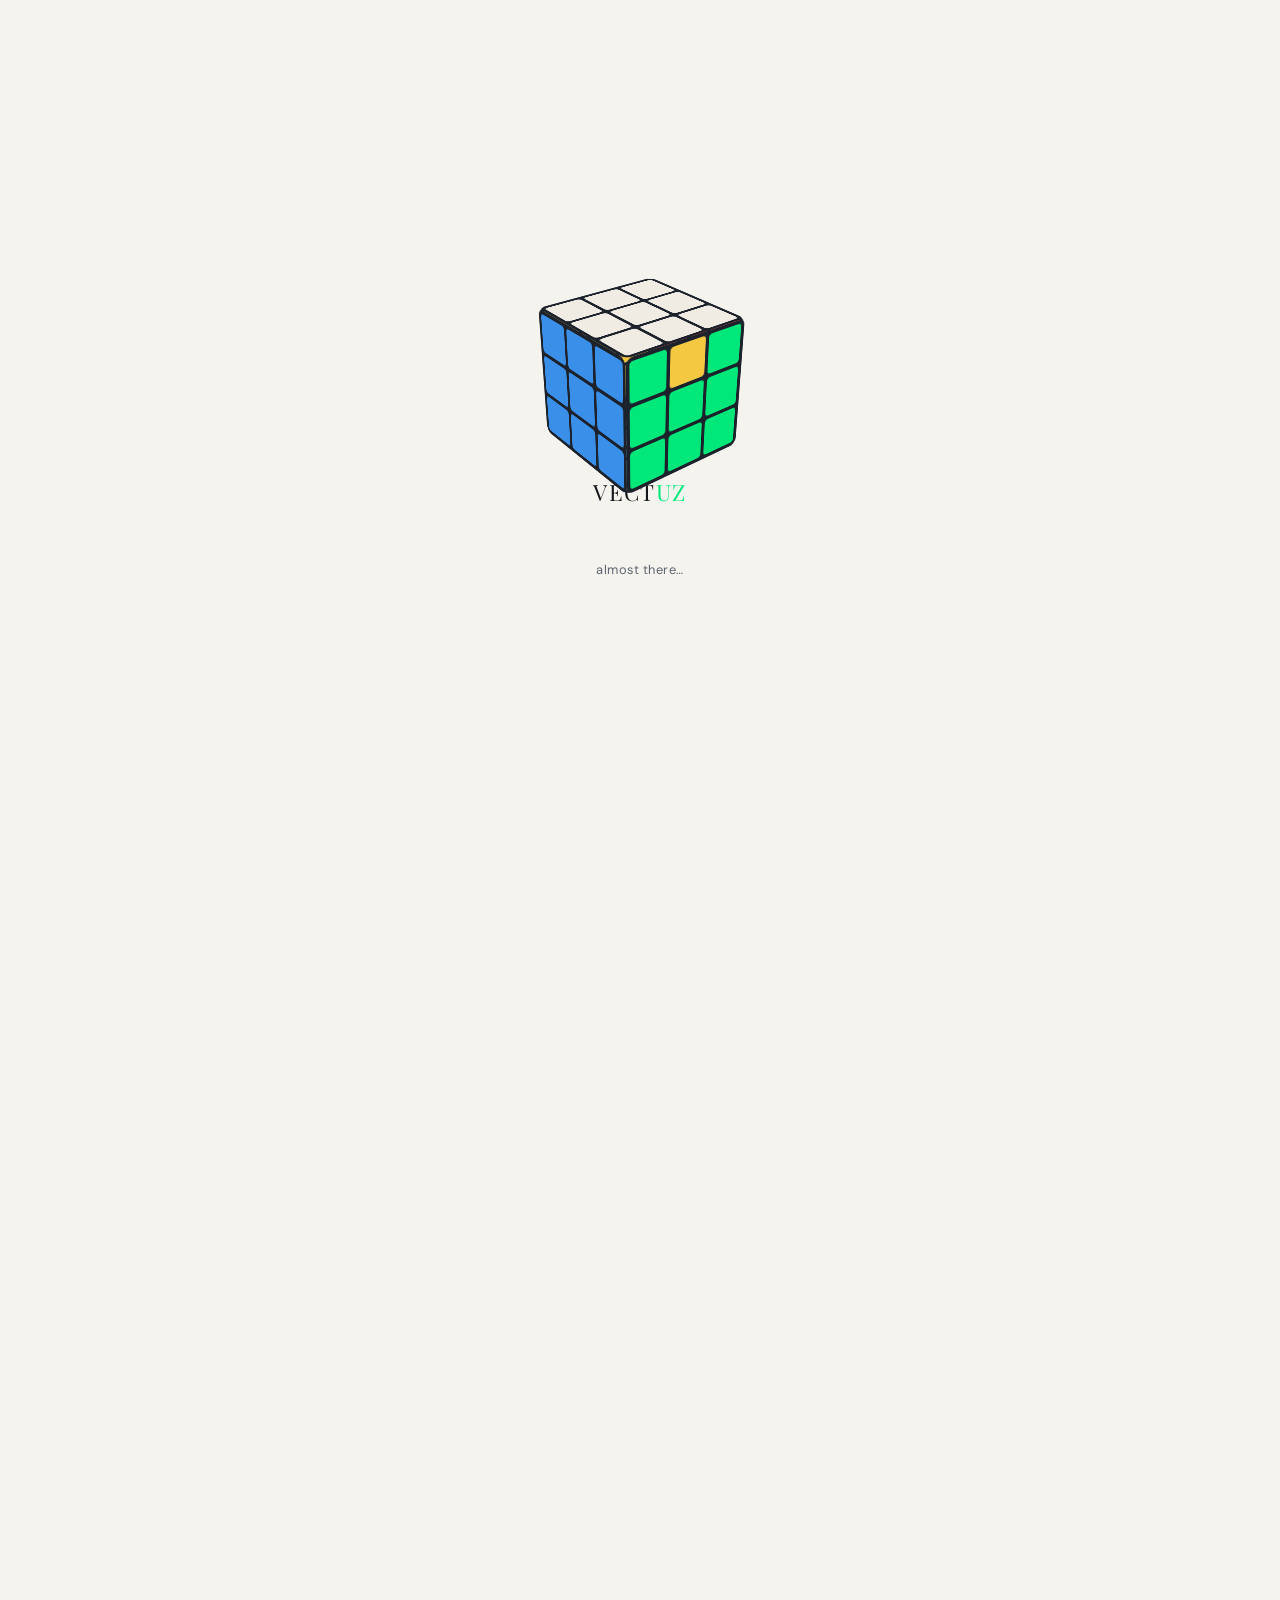
==== commit 6fb21185: "Add files via upload" ====
--- a/index.html
+++ b/index.html
@@ -10,6 +10,21 @@
 <link href="https://fonts.googleapis.com/css2?family=Playfair+Display:ital,wght@0,500;0,600;0,700;0,800;1,600&family=DM+Sans:opsz,wght@9..40,400;9..40,500;9..40,600;9..40,700&display=swap" rel="stylesheet">
 <link rel="stylesheet" href="style.css">
 <noscript><style>#loader{display:none !important;}#page{opacity:1 !important;visibility:visible !important;}</style></noscript>
+<script>
+  // Set the theme before first paint so there's no flash of the wrong mode.
+  (function(){
+    try{
+      var stored = window.localStorage.getItem('vectuz-theme');
+      var theme = stored || ((window.matchMedia && window.matchMedia('(prefers-color-scheme: light)').matches) ? 'light' : 'dark');
+      document.documentElement.setAttribute('data-theme', theme);
+    }catch(e){
+      document.documentElement.setAttribute('data-theme', 'dark');
+    }
+    if (window.self !== window.top) {
+      document.documentElement.classList.add('is-embedded');
+    }
+  })();
+</script>
 </head>
 <body class="is-loading">
 
@@ -57,6 +72,10 @@
     </nav>
 
     <div class="nav-actions">
+      <button class="icon-btn theme-toggle ripple" id="themeToggle" aria-label="Switch to light mode" type="button">
+        <svg class="icon-moon" viewBox="0 0 24 24" width="18" height="18" fill="currentColor"><path d="M20.7 14.6a8.6 8.6 0 0 1-10.3-10.3A9 9 0 1 0 20.7 14.6Z"/></svg>
+        <svg class="icon-sun" viewBox="0 0 24 24" width="18" height="18" fill="none" stroke="currentColor" stroke-width="1.8" stroke-linecap="round"><circle cx="12" cy="12" r="4.2"/><path d="M12 2.5v2.4M12 19.1v2.4M4.9 4.9l1.7 1.7M17.4 17.4l1.7 1.7M2.5 12h2.4M19.1 12h2.4M4.9 19.1l1.7-1.7M17.4 6.6l1.7-1.7"/></svg>
+      </button>
       <a href="mailto:vectuz9@gmail.com" class="icon-btn email-btn ripple" aria-label="Email VECTUZ" title="Email us">
         <svg viewBox="0 0 24 24" width="20" height="20" fill="none" stroke="currentColor" stroke-width="1.8" stroke-linecap="round" stroke-linejoin="round"><path d="M3 6.5h18v11a1.5 1.5 0 0 1-1.5 1.5h-15A1.5 1.5 0 0 1 3 17.5v-11Z"/><path d="M3.5 6.8 12 13l8.5-6.2"/></svg>
       </a>
@@ -74,21 +93,58 @@
   <section class="hero">
     <div class="hero-bg" aria-hidden="true"></div>
     <div class="container hero-inner">
-      <p class="eyebrow reveal">Web design agency · Nairobi, Kenya</p>
-      <h1 class="hero-title reveal">
-        Turn your business idea into a <span class="accent-text">digital reality</span> your customers can find.
-      </h1>
-      <p class="hero-sub reveal">
-        VECTUZ designs and builds fast, mobile-first websites and online stores for Kenyan SMEs — with M-Pesa checkout, real support, and delivery in days, not months.
-      </p>
-      <div class="hero-ctas reveal">
-        <a href="#contact" class="btn btn-primary btn-lg ripple">Start Your Project</a>
-        <a href="#services" class="btn btn-ghost btn-lg ripple">See Services</a>
-      </div>
-      <div class="hero-stats reveal">
-        <div class="stat"><span class="stat-num">5–10</span><span class="stat-label">day delivery</span></div>
-        <div class="stat"><span class="stat-num">M-Pesa</span><span class="stat-label">checkout ready</span></div>
-        <div class="stat"><span class="stat-num">100%</span><span class="stat-label">mobile-first</span></div>
+      <div class="hero-copy">
+        <p class="eyebrow reveal">Web design agency · Nairobi, Kenya</p>
+        <h1 class="hero-title reveal">
+          Turn your business idea into a <span class="accent-text">digital reality</span> your customers can find.
+        </h1>
+        <p class="hero-sub reveal">
+          VECTUZ designs and builds fast, mobile-first websites and online stores for Kenyan SMEs — with M-Pesa checkout, real support, and delivery in days, not months.
+        </p>
+        <div class="hero-ctas reveal">
+          <a href="#contact" class="btn btn-primary btn-lg ripple">Start Your Project</a>
+          <a href="#services" class="btn btn-ghost btn-lg ripple">See Services</a>
+        </div>
+        <div class="hero-stats reveal">
+          <div class="stat"><span class="stat-num">5–10</span><span class="stat-label">day delivery</span></div>
+          <div class="stat"><span class="stat-num">M-Pesa</span><span class="stat-label">checkout ready</span></div>
+          <div class="stat"><span class="stat-num">100%</span><span class="stat-label">mobile-first</span></div>
+        </div>
+      </div>
+
+      <div class="hero-visual reveal">
+        <div class="hero-photo-frame">
+          <img class="hero-photo" src="hero-photo.jpg" alt="A Kenyan small business VECTUZ has designed for" onerror="this.parentElement.classList.add('no-photo')">
+          <div class="hero-photo-fallback">
+            <span class="hero-photo-fallback-mark" aria-hidden="true">+</span>
+            <p>Drop a photo named <code>hero-photo.jpg</code> into this folder to show it here.</p>
+          </div>
+        </div>
+
+        <div class="phone-mockup" aria-hidden="true">
+          <div class="phone-frame">
+            <div class="phone-notch"></div>
+            <div class="phone-screen">
+              <div class="mock-nav">
+                <span class="mock-dot" style="background:var(--green)"></span>
+                <span class="mock-line"></span>
+                <span class="mock-burger"><span></span><span></span><span></span></span>
+              </div>
+              <div class="mock-hero">
+                <span class="mock-eyebrow"></span>
+                <span class="mock-title-line l1"></span>
+                <span class="mock-title-line l2"></span>
+                <span class="mock-title-line l3"></span>
+                <span class="mock-btn"></span>
+              </div>
+              <div class="mock-cards">
+                <span class="mock-card"></span>
+                <span class="mock-card"></span>
+              </div>
+            </div>
+          </div>
+          <p class="phone-caption">Looks this good on every phone</p>
+        </div>
       </div>
     </div>
   </section>
@@ -175,7 +231,7 @@
 
       <div class="pricing-grid">
 
-        <button class="price-card ripple reveal" data-modal="pkg-starter" type="button">
+        <button class="price-card ripple reveal" data-modal="pkg-starter" type="button" style="--glow: var(--green)">
           <div class="price-top">
             <h3>Starter</h3>
             <p class="price-tag">KES 14,999</p>
@@ -193,7 +249,7 @@
           <span class="price-cta">See full details →</span>
         </button>
 
-        <button class="price-card price-card-featured ripple reveal" data-modal="pkg-business" type="button">
+        <button class="price-card price-card-featured ripple reveal" data-modal="pkg-business" type="button" style="--glow: var(--gold)">
           <span class="price-badge">Most popular</span>
           <div class="price-top">
             <h3>Business</h3>
@@ -210,7 +266,7 @@
           <span class="price-cta">See full details →</span>
         </button>
 
-        <button class="price-card ripple reveal" data-modal="pkg-premium" type="button">
+        <button class="price-card ripple reveal" data-modal="pkg-premium" type="button" style="--glow: var(--blue)">
           <div class="price-top">
             <h3>Premium</h3>
             <p class="price-tag">KES 79,999</p>
@@ -226,7 +282,7 @@
           <span class="price-cta">See full details →</span>
         </button>
 
-        <button class="price-card ripple reveal" data-modal="pkg-max" type="button">
+        <button class="price-card ripple reveal" data-modal="pkg-max" type="button" style="--glow: var(--red)">
           <div class="price-top">
             <h3>MAX</h3>
             <p class="price-tag">KES 150k–450k</p>
@@ -242,7 +298,7 @@
           <span class="price-cta">See full details →</span>
         </button>
 
-        <button class="price-card price-card-free ripple reveal" data-modal="pkg-review" type="button">
+        <button class="price-card price-card-free ripple reveal" data-modal="pkg-review" type="button" style="--glow: var(--muted)">
           <div class="price-top">
             <h3>Web Review</h3>
             <p class="price-tag">Free</p>
@@ -407,6 +463,7 @@
 <div class="modal" id="pkg-starter" role="dialog" aria-modal="true" aria-labelledby="pkg-starter-title">
   <div class="modal-card">
     <button class="modal-close ripple" data-close aria-label="Close">✕</button>
+    <div class="modal-cube-stage" aria-hidden="true"><div class="mini-cube"></div></div>
     <p class="modal-eyebrow">Starter</p>
     <h3 id="pkg-starter-title" class="modal-price">KES 14,999</h3>
     <div class="modal-body">
@@ -450,6 +507,7 @@
 <div class="modal" id="pkg-business" role="dialog" aria-modal="true" aria-labelledby="pkg-business-title">
   <div class="modal-card">
     <button class="modal-close ripple" data-close aria-label="Close">✕</button>
+    <div class="modal-cube-stage" aria-hidden="true"><div class="mini-cube"></div></div>
     <p class="modal-eyebrow">Business</p>
     <h3 id="pkg-business-title" class="modal-price">KES 44,999</h3>
     <div class="modal-body">
@@ -485,6 +543,7 @@
 <div class="modal" id="pkg-premium" role="dialog" aria-modal="true" aria-labelledby="pkg-premium-title">
   <div class="modal-card">
     <button class="modal-close ripple" data-close aria-label="Close">✕</button>
+    <div class="modal-cube-stage" aria-hidden="true"><div class="mini-cube"></div></div>
     <p class="modal-eyebrow">Premium</p>
     <h3 id="pkg-premium-title" class="modal-price">KES 79,999</h3>
     <div class="modal-body">
@@ -520,6 +579,7 @@
 <div class="modal" id="pkg-max" role="dialog" aria-modal="true" aria-labelledby="pkg-max-title">
   <div class="modal-card">
     <button class="modal-close ripple" data-close aria-label="Close">✕</button>
+    <div class="modal-cube-stage" aria-hidden="true"><div class="mini-cube"></div></div>
     <p class="modal-eyebrow">MAX</p>
     <h3 id="pkg-max-title" class="modal-price">KES 150,000 – 450,000</h3>
     <div class="modal-body">
@@ -556,6 +616,7 @@
 <div class="modal" id="pkg-review" role="dialog" aria-modal="true" aria-labelledby="pkg-review-title">
   <div class="modal-card">
     <button class="modal-close ripple" data-close aria-label="Close">✕</button>
+    <div class="modal-cube-stage" aria-hidden="true"><div class="mini-cube"></div></div>
     <p class="modal-eyebrow">Web Review</p>
     <h3 id="pkg-review-title" class="modal-price">Free</h3>
     <div class="modal-body">
--- a/style.css
+++ b/style.css
@@ -18,8 +18,29 @@
   --container: 1160px;
 }
 
+:root[data-theme="light"]{
+  --bg: #f5f3ee;
+  --card: #ffffff;
+  --text: #14171c;
+  --muted: #5c6472;
+  --border: rgba(20,23,28,0.1);
+}
+
 *, *::before, *::after{ box-sizing: border-box; }
-html{ scroll-behavior: smooth; scroll-padding-top: calc(var(--nav-h) + 12px); }
+
+/* The root element is what actually scrolls on mobile Chrome, so
+   overflow-x must be locked here, not only on <body>. A later
+   `body.is-loaded` rule used to reset overflow to `auto`, which silently
+   re-enabled sideways scrolling once the loader finished — fixed below
+   by keeping overflow-x explicit in every body state. */
+html{
+  scroll-behavior: smooth;
+  scroll-padding-top: calc(var(--nav-h) + 12px);
+  overflow-x: hidden;
+  width: 100%;
+  max-width: 100%;
+  background: var(--bg);
+}
 
 @media (prefers-reduced-motion: reduce){
   html{ scroll-behavior: auto; }
@@ -34,7 +55,12 @@
   line-height: 1.5;
   -webkit-font-smoothing: antialiased;
   overflow-x: hidden;
-}
+  width: 100%;
+  max-width: 100%;
+  transition: background-color .4s var(--spring), color .4s var(--spring);
+}
+
+a, button, [role="button"]{ touch-action: manipulation; }
 
 h1,h2,h3,h4{
   font-family: 'Playfair Display', Georgia, serif;
@@ -128,7 +154,7 @@
 }
 .is-loading{ overflow: hidden; height: 100%; }
 body.is-loaded #loader{ opacity: 0; visibility: hidden; pointer-events: none; }
-body.is-loaded{ overflow: auto; height: auto; }
+body.is-loaded{ overflow-y: auto; overflow-x: hidden; height: auto; }
 
 .loader-inner{ display:flex; flex-direction:column; align-items:center; gap: 28px; position: relative; z-index: 2; }
 
@@ -221,7 +247,7 @@
   position: sticky; top:0; z-index: 500;
   height: var(--nav-h);
   display:flex; align-items:center;
-  background: rgba(9,11,14,.72);
+  background: color-mix(in srgb, var(--bg) 72%, transparent);
   backdrop-filter: blur(14px);
   -webkit-backdrop-filter: blur(14px);
   border-bottom: 1px solid var(--border);
@@ -285,6 +311,15 @@
 }
 .icon-btn:hover{ color: var(--green); border-color: var(--green); transform: translateY(-2px); }
 
+.theme-toggle .icon-sun, .theme-toggle .icon-moon{
+  position: absolute;
+  transition: transform .5s var(--spring), opacity .35s var(--spring);
+}
+.theme-toggle .icon-moon{ opacity: 1; transform: scale(1) rotate(0deg); }
+.theme-toggle .icon-sun{ opacity: 0; transform: scale(.4) rotate(-60deg); }
+:root[data-theme="light"] .theme-toggle .icon-moon{ opacity: 0; transform: scale(.4) rotate(60deg); }
+:root[data-theme="light"] .theme-toggle .icon-sun{ opacity: 1; transform: scale(1) rotate(0deg); }
+
 .hamburger{
   display:none;
   width: 40px; height: 40px;
@@ -323,7 +358,14 @@
     radial-gradient(500px 380px at 100% 10%, rgba(58,143,232,.12), transparent 60%);
   pointer-events:none;
 }
-.hero-inner{ position: relative; z-index:1; max-width: 780px; }
+.hero-inner{
+  position: relative; z-index:1;
+  display: grid;
+  grid-template-columns: 1.05fr .95fr;
+  gap: 56px;
+  align-items: center;
+}
+.hero-copy{ max-width: 620px; }
 .hero-title{ font-size: clamp(2.1rem, 5vw, 3.6rem); }
 .hero-sub{ font-size: 1.08rem; color: var(--muted); max-width: 560px; }
 .hero-ctas{ display:flex; flex-wrap: wrap; gap: 14px; margin: 28px 0 40px; }
@@ -332,6 +374,82 @@
 .stat{ display:flex; flex-direction: column; gap: 2px; }
 .stat-num{ font-family:'Playfair Display', serif; font-size: 1.35rem; color: var(--green); font-weight:700; }
 .stat-label{ font-size: .8rem; color: var(--muted); }
+
+/* Hero visual: your own photo, plus a static phone mockup demonstrating
+   the responsive layout. (Deliberately not a live self-embedded iframe —
+   that would recursively load the page inside itself with no natural
+   stopping point, so this is a lightweight CSS representation instead.) */
+.hero-visual{
+  position: relative;
+  display:flex; align-items:center; justify-content:center;
+  min-height: 420px;
+}
+.hero-photo-frame{
+  position: relative; width: 100%; max-width: 380px; aspect-ratio: 4 / 5;
+  border-radius: 24px; overflow: hidden;
+  border: 1px solid var(--border);
+  background: linear-gradient(160deg, rgba(0,232,122,.16), rgba(58,143,232,.12));
+}
+.hero-photo{ width:100%; height:100%; object-fit: cover; display:block; }
+.hero-photo-frame.no-photo .hero-photo{ display:none; }
+.hero-photo-fallback{ display:none; }
+.hero-photo-frame.no-photo .hero-photo-fallback{
+  display:flex; flex-direction:column; align-items:center; justify-content:center; gap:14px;
+  width:100%; height:100%; text-align:center; padding: 32px;
+}
+.hero-photo-fallback-mark{
+  width:52px; height:52px; border-radius:50%; border:1.5px dashed var(--muted);
+  display:flex; align-items:center; justify-content:center; font-size:1.6rem; color: var(--muted);
+}
+.hero-photo-fallback p{ color: var(--muted); font-size:.85rem; margin:0; max-width: 220px; }
+.hero-photo-fallback code{ color: var(--green); background: none; }
+
+.phone-mockup{
+  position: absolute; right: -6%; bottom: -8%;
+  width: 168px;
+  filter: drop-shadow(0 24px 44px rgba(0,0,0,.5));
+  animation: phoneFloat 4.5s ease-in-out infinite;
+}
+@keyframes phoneFloat{
+  0%, 100%{ transform: translateY(0); }
+  50%{ transform: translateY(-10px); }
+}
+.phone-frame{
+  position: relative;
+  background: #05070a; border-radius: 28px; padding: 8px;
+  border: 1px solid rgba(240,236,228,.14);
+}
+.phone-notch{
+  width: 44px; height:6px; border-radius:4px; background:#05070a;
+  position:absolute; top:16px; left:50%; transform: translateX(-50%);
+  z-index:2;
+}
+.phone-screen{
+  width:100%; aspect-ratio: 9 / 19.5; border-radius: 20px; overflow:hidden;
+  background: var(--bg);
+  padding: 22px 12px 12px;
+  display:flex; flex-direction:column; gap:12px;
+}
+.mock-nav{ display:flex; align-items:center; gap:6px; }
+.mock-dot{ width:8px; height:8px; border-radius:50%; flex-shrink:0; }
+.mock-line{ flex:1; height:4px; border-radius:2px; background: var(--border); }
+.mock-burger{ display:flex; flex-direction:column; gap:2px; flex-shrink:0; }
+.mock-burger span{ width:10px; height:1.4px; background: var(--muted); border-radius:1px; }
+.mock-hero{ display:flex; flex-direction:column; gap:6px; margin-top:8px; }
+.mock-eyebrow{ width:38%; height:4px; border-radius:2px; background: var(--muted); opacity:.6; }
+.mock-title-line{ height:8px; border-radius:3px; background: var(--text); opacity:.85; }
+.mock-title-line.l1{ width:90%; }
+.mock-title-line.l2{ width:75%; }
+.mock-title-line.l3{ width:55%; background: var(--green); opacity:1; }
+.mock-btn{ margin-top:10px; width:60%; height:16px; border-radius:999px; background: var(--green); }
+.mock-cards{ display:flex; gap:6px; margin-top:auto; }
+.mock-card{ flex:1; height:34px; border-radius:6px; background: var(--card); border:1px solid var(--border); }
+.phone-caption{ text-align:center; font-size:.72rem; color: var(--muted); margin-top: 10px; }
+
+/* An embedded copy of this same page (loaded in the static phone mockup's
+   place by nothing here — see note above) never exists, but this class is
+   kept as a defensive no-op in case a future embed is added. */
+.is-embedded .phone-mockup{ display:none; }
 
 /* ==========================================================================
    Services
@@ -376,10 +494,12 @@
   display:grid; grid-template-columns: repeat(3, 1fr); gap: 20px; margin-top: 40px;
 }
 .price-card{
+  --glow: var(--green);
   position: relative;
   text-align: left;
   background: var(--card);
   border: 1px solid var(--border);
+  border-top: 3px solid var(--glow);
   border-radius: var(--radius);
   padding: 28px 24px 22px;
   color: var(--text);
@@ -389,27 +509,31 @@
 }
 .price-card:hover{
   transform: translateY(-6px);
-  border-color: rgba(0,232,122,.45);
-  box-shadow: 0 18px 44px -22px rgba(0,232,122,.4);
-}
-.price-card-featured{ border-color: var(--green); box-shadow: 0 0 0 1px rgba(0,232,122,.3); }
+  border-color: color-mix(in srgb, var(--glow) 45%, var(--border));
+  border-top-color: var(--glow);
+  box-shadow: 0 18px 44px -20px color-mix(in srgb, var(--glow) 55%, transparent);
+}
+.price-card-featured{
+  border-top-width: 4px;
+  box-shadow: 0 0 0 1px color-mix(in srgb, var(--glow) 35%, transparent);
+}
 .price-badge{
   position:absolute; top:-12px; right: 20px;
-  background: var(--green); color:#06110b;
+  background: var(--glow); color:#06110b;
   font-size: .7rem; font-weight:700; letter-spacing:.04em;
   padding: 4px 12px; border-radius: 999px;
 }
-.price-card-free{ border-style: dashed; }
+.price-card-free{ border-style: dashed; border-top-style: solid; }
 .price-top h3{ font-size: 1.15rem; margin-bottom: .2em; }
-.price-tag{ font-family:'Playfair Display', serif; font-size: 1.5rem; color: var(--green); font-weight:700; margin:0; }
+.price-tag{ font-family:'Playfair Display', serif; font-size: 1.5rem; color: var(--glow); font-weight:700; margin:0; }
 .price-list{ display:flex; flex-direction: column; gap: 8px; flex:1; }
 .price-list li{
   font-size: .88rem; color: var(--muted); padding-left: 18px; position: relative;
 }
 .price-list li::before{
-  content:"✓"; position:absolute; left:0; color: var(--green); font-weight:700;
-}
-.price-cta{ font-size: .85rem; color: var(--green); font-weight:600; margin-top: 4px; }
+  content:"✓"; position:absolute; left:0; color: var(--glow); font-weight:700;
+}
+.price-cta{ font-size: .85rem; color: var(--glow); font-weight:600; margin-top: 4px; }
 
 /* ==========================================================================
    FAQ Accordion
@@ -538,6 +662,53 @@
 .modal-note{ font-size: .82rem; color: var(--muted); font-style: italic; margin-bottom: 20px; }
 .modal-cta{ width: 100%; }
 
+/* Dust burst — spawned from the tap point when a pricing card is opened,
+   tinted to that card's own --glow colour. */
+.dust-particle{
+  position: fixed;
+  width: 5px; height: 5px;
+  border-radius: 50%;
+  opacity: 0;
+  pointer-events: none;
+  z-index: 850;
+  will-change: transform, opacity;
+}
+.dust-particle.go{
+  animation: dustFly .7s var(--spring) forwards;
+}
+@keyframes dustFly{
+  0%{ opacity: 1; transform: translate(0,0) scale(1); }
+  100%{ opacity: 0; transform: translate(var(--dx), var(--dy)) scale(.25); }
+}
+
+/* Mini rotating cube shown at the top of each pricing modal — continuously
+   scrambles and solves itself while the modal is open. */
+.modal-cube-stage{
+  width: 64px; height: 64px;
+  perspective: 420px;
+  margin: 0 auto 22px;
+}
+.mini-cube{
+  width:100%; height:100%;
+  position: relative;
+  transform-style: preserve-3d;
+  transform: rotateX(-26deg) rotateY(36deg);
+  animation: cubeTumble 5.4s var(--spring) infinite;
+}
+.mface{
+  position:absolute; width:64px; height:64px;
+  display:grid; grid-template-columns: repeat(3,1fr); grid-template-rows: repeat(3,1fr);
+  gap:2px; padding:3px;
+  background:#1c222b;
+  border-radius: 7px;
+}
+.mface-front{ transform: translateZ(32px); }
+.mface-back{ transform: rotateY(180deg) translateZ(32px); }
+.mface-right{ transform: rotateY(90deg) translateZ(32px); }
+.mface-left{ transform: rotateY(-90deg) translateZ(32px); }
+.mface-top{ transform: rotateX(90deg) translateZ(32px); }
+.mface-bottom{ transform: rotateX(-90deg) translateZ(32px); }
+
 /* ==========================================================================
    Responsive
    ========================================================================== */
@@ -545,6 +716,10 @@
   .services-grid{ grid-template-columns: repeat(2, 1fr); }
   .why-grid{ grid-template-columns: repeat(2, 1fr); }
   .pricing-grid{ grid-template-columns: repeat(2, 1fr); }
+
+  .hero-inner{ grid-template-columns: 1fr; }
+  .hero-copy{ max-width: 100%; }
+  .hero-visual{ margin-top: 24px; min-height: 340px; }
 }
 
 @media (max-width: 760px){
@@ -578,4 +753,7 @@
   .hero-stats{ gap: 20px; }
   .footer-inner{ flex-direction: column; }
   .modal-card{ padding: 28px 20px 24px; }
-}
+
+  .hero-photo-frame{ max-width: 280px; }
+  .phone-mockup{ width: 128px; right: -2%; bottom: -6%; }
+}
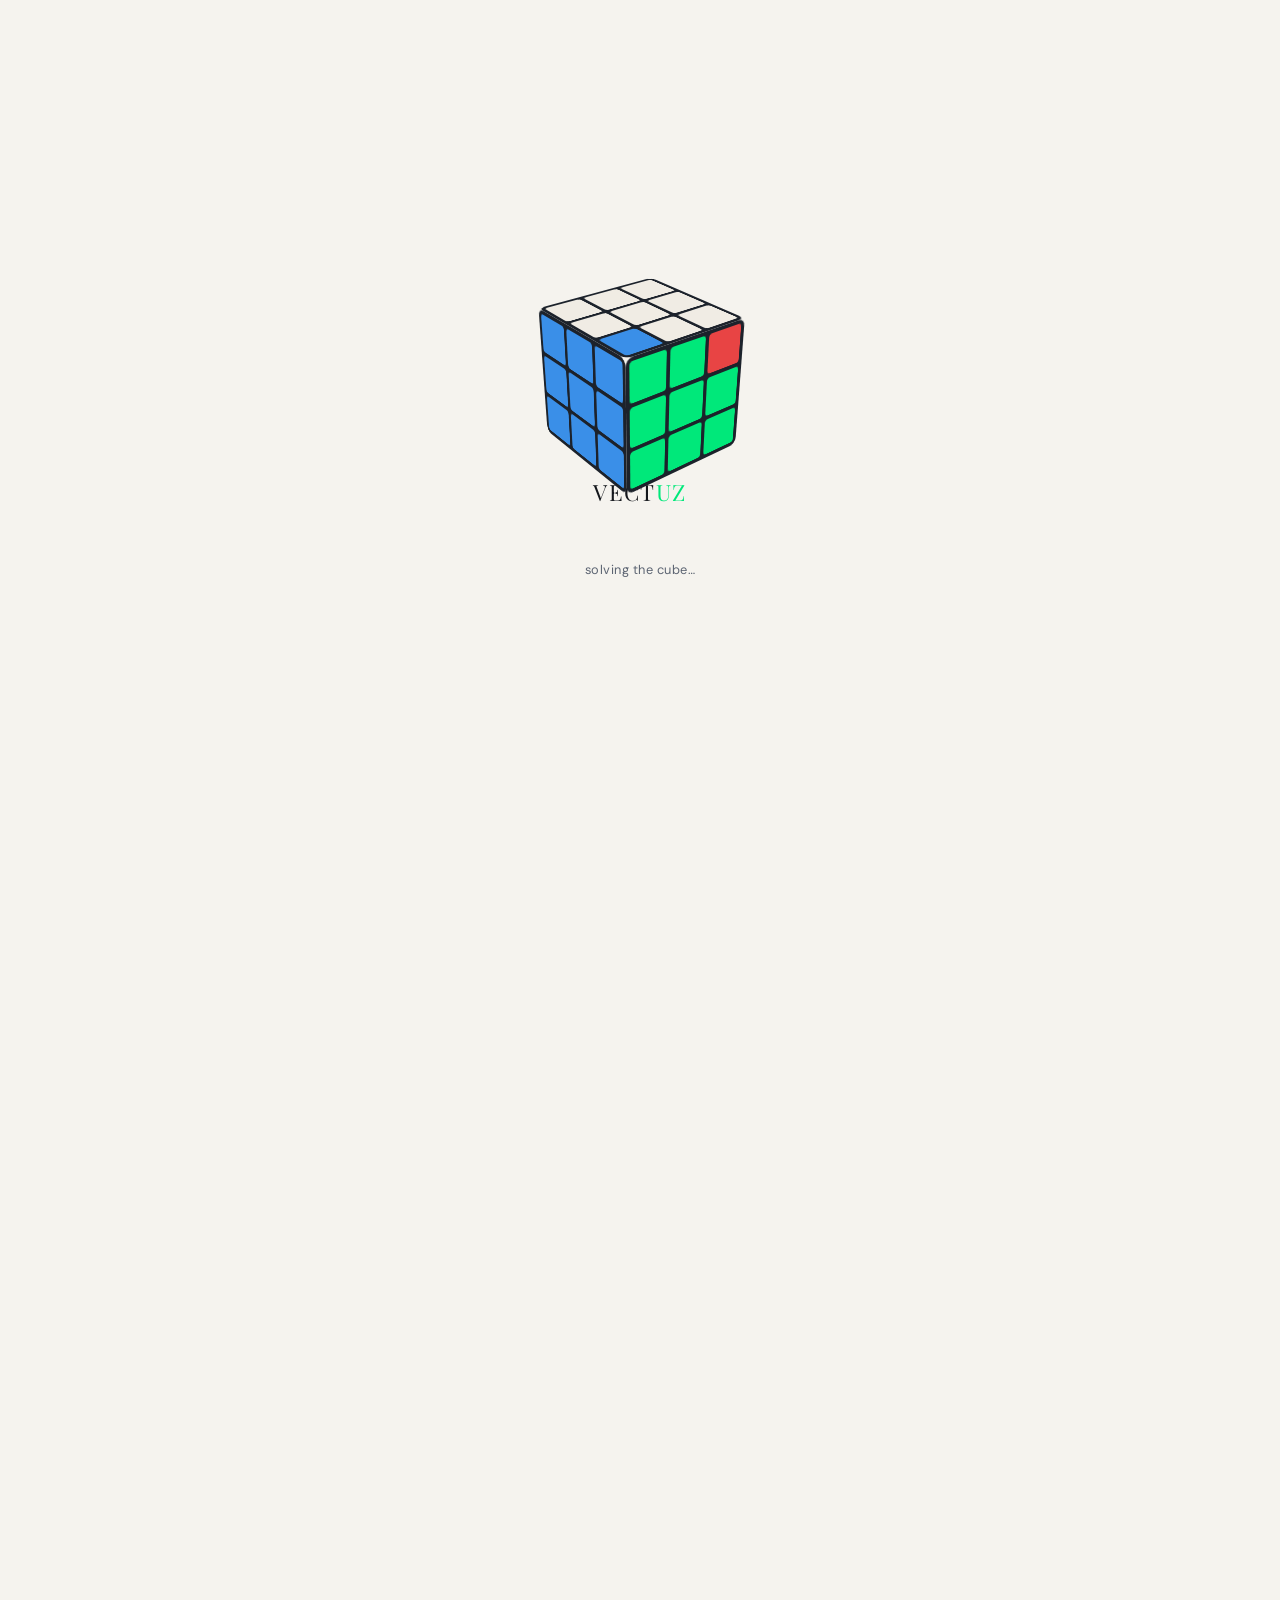
==== commit c6debcf0: "Add files via upload" ====
--- a/index.html
+++ b/index.html
@@ -10,6 +10,19 @@
 <link href="https://fonts.googleapis.com/css2?family=Playfair+Display:ital,wght@0,500;0,600;0,700;0,800;1,600&family=DM+Sans:opsz,wght@9..40,400;9..40,500;9..40,600;9..40,700&display=swap" rel="stylesheet">
 <link rel="stylesheet" href="style.css">
 <noscript><style>#loader{display:none !important;}#page{opacity:1 !important;visibility:visible !important;}</style></noscript>
+
+<!-- Three.js, loaded straight from a CDN — no Node, no build step, no
+     laptop required. If this can't load (offline, CDN blocked, very old
+     browser) robot3d.js simply never runs and the plain-CSS robot icon
+     already in the markup below stays visible instead. -->
+<script type="importmap">
+{
+  "imports": {
+    "three": "https://unpkg.com/three@0.160.0/build/three.module.js"
+  }
+}
+</script>
+<script type="module" src="robot3d.js"></script>
 <script>
   // Set the theme before first paint so there's no flash of the wrong mode.
   (function(){
@@ -232,6 +245,25 @@
       <div class="pricing-grid">
 
         <button class="price-card ripple reveal" data-modal="pkg-starter" type="button" style="--glow: var(--green)">
+          <div class="price-bot" aria-hidden="true">
+            <canvas class="price-bot-canvas" data-bot-id="pkg-starter" data-glow-hex="#00e87a" width="140" height="150"></canvas>
+            <div class="bot-figure">
+              <div class="bot-head"><span class="bot-visor"></span></div>
+              <div class="bot-torso"></div>
+              <div class="bot-arm bot-arm-left"></div>
+              <div class="bot-arm bot-arm-right"></div>
+              <div class="bot-cube-stage">
+                <div class="bot-cube">
+                  <span class="bot-cube-face bcf-front"></span>
+                  <span class="bot-cube-face bcf-back"></span>
+                  <span class="bot-cube-face bcf-right"></span>
+                  <span class="bot-cube-face bcf-left"></span>
+                  <span class="bot-cube-face bcf-top"></span>
+                  <span class="bot-cube-face bcf-bottom"></span>
+                </div>
+              </div>
+            </div>
+          </div>
           <div class="price-top">
             <h3>Starter</h3>
             <p class="price-tag">KES 14,999</p>
@@ -251,6 +283,25 @@
 
         <button class="price-card price-card-featured ripple reveal" data-modal="pkg-business" type="button" style="--glow: var(--gold)">
           <span class="price-badge">Most popular</span>
+          <div class="price-bot" aria-hidden="true">
+            <canvas class="price-bot-canvas" data-bot-id="pkg-business" data-glow-hex="#f5c842" width="140" height="150"></canvas>
+            <div class="bot-figure">
+              <div class="bot-head"><span class="bot-visor"></span></div>
+              <div class="bot-torso"></div>
+              <div class="bot-arm bot-arm-left"></div>
+              <div class="bot-arm bot-arm-right"></div>
+              <div class="bot-cube-stage">
+                <div class="bot-cube">
+                  <span class="bot-cube-face bcf-front"></span>
+                  <span class="bot-cube-face bcf-back"></span>
+                  <span class="bot-cube-face bcf-right"></span>
+                  <span class="bot-cube-face bcf-left"></span>
+                  <span class="bot-cube-face bcf-top"></span>
+                  <span class="bot-cube-face bcf-bottom"></span>
+                </div>
+              </div>
+            </div>
+          </div>
           <div class="price-top">
             <h3>Business</h3>
             <p class="price-tag">KES 44,999</p>
@@ -267,6 +318,25 @@
         </button>
 
         <button class="price-card ripple reveal" data-modal="pkg-premium" type="button" style="--glow: var(--blue)">
+          <div class="price-bot" aria-hidden="true">
+            <canvas class="price-bot-canvas" data-bot-id="pkg-premium" data-glow-hex="#3a8fe8" width="140" height="150"></canvas>
+            <div class="bot-figure">
+              <div class="bot-head"><span class="bot-visor"></span></div>
+              <div class="bot-torso"></div>
+              <div class="bot-arm bot-arm-left"></div>
+              <div class="bot-arm bot-arm-right"></div>
+              <div class="bot-cube-stage">
+                <div class="bot-cube">
+                  <span class="bot-cube-face bcf-front"></span>
+                  <span class="bot-cube-face bcf-back"></span>
+                  <span class="bot-cube-face bcf-right"></span>
+                  <span class="bot-cube-face bcf-left"></span>
+                  <span class="bot-cube-face bcf-top"></span>
+                  <span class="bot-cube-face bcf-bottom"></span>
+                </div>
+              </div>
+            </div>
+          </div>
           <div class="price-top">
             <h3>Premium</h3>
             <p class="price-tag">KES 79,999</p>
@@ -283,6 +353,25 @@
         </button>
 
         <button class="price-card ripple reveal" data-modal="pkg-max" type="button" style="--glow: var(--red)">
+          <div class="price-bot" aria-hidden="true">
+            <canvas class="price-bot-canvas" data-bot-id="pkg-max" data-glow-hex="#e84444" width="140" height="150"></canvas>
+            <div class="bot-figure">
+              <div class="bot-head"><span class="bot-visor"></span></div>
+              <div class="bot-torso"></div>
+              <div class="bot-arm bot-arm-left"></div>
+              <div class="bot-arm bot-arm-right"></div>
+              <div class="bot-cube-stage">
+                <div class="bot-cube">
+                  <span class="bot-cube-face bcf-front"></span>
+                  <span class="bot-cube-face bcf-back"></span>
+                  <span class="bot-cube-face bcf-right"></span>
+                  <span class="bot-cube-face bcf-left"></span>
+                  <span class="bot-cube-face bcf-top"></span>
+                  <span class="bot-cube-face bcf-bottom"></span>
+                </div>
+              </div>
+            </div>
+          </div>
           <div class="price-top">
             <h3>MAX</h3>
             <p class="price-tag">KES 150k–450k</p>
@@ -299,6 +388,25 @@
         </button>
 
         <button class="price-card price-card-free ripple reveal" data-modal="pkg-review" type="button" style="--glow: var(--muted)">
+          <div class="price-bot" aria-hidden="true">
+            <canvas class="price-bot-canvas" data-bot-id="pkg-review" data-glow-hex="#6b7585" width="140" height="150"></canvas>
+            <div class="bot-figure">
+              <div class="bot-head"><span class="bot-visor"></span></div>
+              <div class="bot-torso"></div>
+              <div class="bot-arm bot-arm-left"></div>
+              <div class="bot-arm bot-arm-right"></div>
+              <div class="bot-cube-stage">
+                <div class="bot-cube">
+                  <span class="bot-cube-face bcf-front"></span>
+                  <span class="bot-cube-face bcf-back"></span>
+                  <span class="bot-cube-face bcf-right"></span>
+                  <span class="bot-cube-face bcf-left"></span>
+                  <span class="bot-cube-face bcf-top"></span>
+                  <span class="bot-cube-face bcf-bottom"></span>
+                </div>
+              </div>
+            </div>
+          </div>
           <div class="price-top">
             <h3>Web Review</h3>
             <p class="price-tag">Free</p>
--- a/style.css
+++ b/style.css
@@ -167,13 +167,18 @@
   position: relative;
   transform-style: preserve-3d;
   transform: rotateX(-28deg) rotateY(38deg);
-  animation: cubeTumble 5.4s var(--spring) infinite;
-}
+  animation: cubeTumble 6.2s linear infinite;
+  will-change: transform;
+}
+/* Previously this held the exact same transform value from 45%-55% of the
+   cycle (both keyframes were rotateY(398deg)) as a deliberate "pause" —
+   but 398deg looks identical to 38deg (398-360=38), so the cube looked
+   like it had visually stopped/frozen for half a second with nothing
+   happening. Switched to one continuous linear spin instead: no dead
+   holds, no easing bunching rotation speed up/down unevenly. */
 @keyframes cubeTumble{
-  0%{ transform: rotateX(-28deg) rotateY(38deg); }
-  45%{ transform: rotateX(-28deg) rotateY(398deg); }
-  55%{ transform: rotateX(-28deg) rotateY(398deg); }
-  100%{ transform: rotateX(-28deg) rotateY(758deg); }
+  0%{ transform: rotateX(-28deg) rotateY(0deg); }
+  100%{ transform: rotateX(-28deg) rotateY(360deg); }
 }
 .face{
   position:absolute; width:140px; height:140px;
@@ -181,6 +186,14 @@
   gap:4px; padding:4px;
   background: #1c222b;
   border-radius: 8px;
+  /* Mobile GPUs (this is the actual cause of the "flashes black" bug)
+     render the unseen backside of a preserve-3d face as solid black for
+     a frame while the compositor swaps which face is front-facing during
+     rotation, unless the browser is explicitly told those backsides can
+     be discarded. */
+  backface-visibility: hidden;
+  -webkit-backface-visibility: hidden;
+  transform-style: preserve-3d;
 }
 .face::before, .face::after{ content:none; }
 .face-front{ transform: translateZ(70px); }
@@ -235,10 +248,29 @@
 
 .reveal{
   opacity: 0;
-  transform: translateY(22px);
+  transform: translate3d(0,22px,0);
   transition: opacity .75s var(--spring), transform .75s var(--spring);
 }
-.reveal.in-view{ opacity: 1; transform: translateY(0); }
+.reveal.in-view{ opacity: 1; transform: translate3d(0,0,0); }
+
+/* ==========================================================================
+   Rounded-corner scroll fix
+   Any element with border-radius that also carries a transform/transition
+   (every .reveal item, plus cards that shift on hover) gets promoted to
+   its own GPU compositor layer the moment it starts animating, then
+   demoted back once it settles. Chrome on Android re-rasterizes the
+   corners on each promotion/demotion, and for a frame or two mid-scroll
+   the radius can render with hard, unantialiased corners before snapping
+   back to smooth. Forcing these onto a stable layer permanently (instead
+   of only while actively transforming) stops that flicker — corners stay
+   smooth throughout the scroll, not just at rest.
+   ========================================================================== */
+.reveal, .price-card, .service-card, .modal-card, .hero-photo-frame, .phone-frame{
+  -webkit-transform: translateZ(0);
+  transform: translateZ(0);
+  -webkit-backface-visibility: hidden;
+  backface-visibility: hidden;
+}
 
 /* ==========================================================================
    Nav
@@ -465,7 +497,7 @@
   transition: transform .5s var(--spring), box-shadow .5s var(--spring), border-color .5s var(--spring);
 }
 .service-card:hover{
-  transform: translateY(-6px);
+  transform: translate3d(0,-6px,0);
   border-color: rgba(0,232,122,.4);
   box-shadow: 0 16px 40px -20px rgba(0,232,122,.35);
 }
@@ -508,7 +540,7 @@
   transition: transform .5s var(--spring), box-shadow .5s var(--spring), border-color .5s var(--spring);
 }
 .price-card:hover{
-  transform: translateY(-6px);
+  transform: translate3d(0,-6px,0);
   border-color: color-mix(in srgb, var(--glow) 45%, var(--border));
   border-top-color: var(--glow);
   box-shadow: 0 18px 44px -20px color-mix(in srgb, var(--glow) 55%, transparent);
@@ -534,6 +566,138 @@
   content:"✓"; position:absolute; left:0; color: var(--glow); font-weight:700;
 }
 .price-cta{ font-size: .85rem; color: var(--glow); font-weight:600; margin-top: 4px; }
+
+/* Toy-robot icon: a small CSS-built figure holding a glowing mini cube,
+   tinted per-card via --glow. Built from layered/transformed boxes rather
+   than an image, so it stays crisp and interactive at any size. */
+.price-bot{
+  display:flex; justify-content:center;
+  height: 92px;
+  margin-bottom: 4px;
+  perspective: 320px;
+  position: relative;
+  transition: opacity .4s var(--spring), filter .4s var(--spring);
+}
+
+/* The Three.js canvas sits on top of the CSS bot and is hidden until
+   robot3d.js confirms it mounted successfully — see .has-3d-bot below. */
+.price-bot-canvas{
+  display: none;
+  position: absolute;
+  inset: 0;
+  width: 140px; height: 150px;
+  margin: 0 auto;
+  left: 50%; transform: translateX(-50%);
+  pointer-events: none;
+}
+.price-bot-canvas.is-active{ display: block; }
+.price-bot.has-3d-bot .bot-figure{ visibility: hidden; }
+.bot-figure{
+  position: relative;
+  width: 70px; height: 78px;
+  transform-style: preserve-3d;
+  transform: rotateY(-18deg) rotateX(4deg);
+  transition: transform .6s var(--spring);
+}
+.price-card:hover .bot-figure{ transform: rotateY(-8deg) rotateX(2deg) translateY(-3px); }
+
+.bot-head{
+  position:absolute; top:0; left:50%; transform: translateX(-50%);
+  width: 26px; height: 22px;
+  background: linear-gradient(160deg,#333c47,#14171d);
+  border-radius: 7px 7px 5px 5px;
+  border: 1px solid rgba(240,236,228,.14);
+  box-shadow: inset 0 -3px 6px rgba(0,0,0,.5);
+}
+.bot-visor{
+  position:absolute; top: 7px; left:50%; transform: translateX(-50%);
+  width: 16px; height: 5px; border-radius: 3px;
+  background: var(--glow);
+  box-shadow: 0 0 8px var(--glow), 0 0 2px var(--glow);
+}
+.bot-torso{
+  position:absolute; top: 20px; left:50%; transform: translateX(-50%);
+  width: 38px; height: 34px;
+  background: linear-gradient(160deg,#3a4450,#181c22);
+  border-radius: 9px;
+  border: 1px solid rgba(240,236,228,.12);
+  box-shadow: inset 0 -6px 10px rgba(0,0,0,.4);
+}
+.bot-torso::before{
+  content:""; position:absolute; top:8px; left:50%; transform: translateX(-50%);
+  width: 10px; height: 10px; border-radius: 50%;
+  background: color-mix(in srgb, var(--glow) 55%, #0c0e13);
+  box-shadow: 0 0 6px var(--glow);
+}
+.bot-arm{
+  position:absolute; top: 24px;
+  width: 9px; height: 26px;
+  background: linear-gradient(160deg,#3a4450,#181c22);
+  border-radius: 5px;
+  border: 1px solid rgba(240,236,228,.12);
+}
+.bot-arm-left{ left: 6px; transform: rotate(16deg); transform-origin: top center; }
+.bot-arm-right{ right: 6px; transform: rotate(-30deg); transform-origin: top center; }
+
+.bot-cube-stage{
+  position:absolute; left: 50%; bottom: -16px; transform: translateX(-50%);
+  width: 24px; height: 24px;
+}
+.bot-cube{
+  position: relative; width: 100%; height: 100%;
+  transform-style: preserve-3d;
+  transform: rotateX(-18deg) rotateY(28deg);
+  animation: cubeTumble 6s var(--spring) infinite;
+}
+.bot-cube.energy-burst{
+  animation: cubeTumble 6s var(--spring) infinite, energyPulse .6s ease-out;
+}
+@keyframes energyPulse{
+  0%{ filter: brightness(1); }
+  35%{ filter: brightness(2.4) saturate(1.5); }
+  100%{ filter: brightness(1); }
+}
+.bot-cube-face{
+  position:absolute; width:24px; height:24px;
+  background: var(--glow);
+  opacity: .92;
+  border: 1px solid rgba(255,255,255,.28);
+  box-shadow: 0 0 10px color-mix(in srgb, var(--glow) 65%, transparent);
+  backface-visibility: hidden;
+  -webkit-backface-visibility: hidden;
+}
+.bcf-front{ transform: translateZ(12px); }
+.bcf-back{ transform: rotateY(180deg) translateZ(12px); }
+.bcf-right{ transform: rotateY(90deg) translateZ(12px); }
+.bcf-left{ transform: rotateY(-90deg) translateZ(12px); }
+.bcf-top{ transform: rotateX(90deg) translateZ(12px); filter: brightness(1.3); }
+.bcf-bottom{ transform: rotateX(-90deg) translateZ(12px); filter: brightness(.7); }
+
+/* Expanding energy ring, spawned the instant a card is tapped */
+.bot-cube-stage.energy-ring::after{
+  content:"";
+  position:absolute; inset:-16px;
+  border-radius:50%;
+  border: 2px solid var(--glow);
+  opacity: .85;
+  animation: ringExpand .6s var(--spring) forwards;
+  pointer-events: none;
+}
+@keyframes ringExpand{
+  0%{ transform: scale(.3); opacity:.9; }
+  100%{ transform: scale(2.8); opacity:0; }
+}
+
+/* The bot briefly dissolves as its card's modal opens, then resets once
+   the modal is showing (so it's whole again the next time it's seen). */
+.price-card.disintegrating .price-bot{
+  animation: disintegrate .5s var(--spring) forwards;
+}
+@keyframes disintegrate{
+  0%{ opacity:1; filter: blur(0); transform: scale(1); }
+  55%{ opacity:.35; filter: blur(1.5px); }
+  100%{ opacity:0; filter: blur(3px); transform: scale(1.08); }
+}
 
 /* ==========================================================================
    FAQ Accordion
@@ -693,7 +857,8 @@
   position: relative;
   transform-style: preserve-3d;
   transform: rotateX(-26deg) rotateY(36deg);
-  animation: cubeTumble 5.4s var(--spring) infinite;
+  animation: cubeTumble 6.2s linear infinite;
+  will-change: transform;
 }
 .mface{
   position:absolute; width:64px; height:64px;
@@ -701,6 +866,8 @@
   gap:2px; padding:3px;
   background:#1c222b;
   border-radius: 7px;
+  backface-visibility: hidden;
+  -webkit-backface-visibility: hidden;
 }
 .mface-front{ transform: translateZ(32px); }
 .mface-back{ transform: rotateY(180deg) translateZ(32px); }
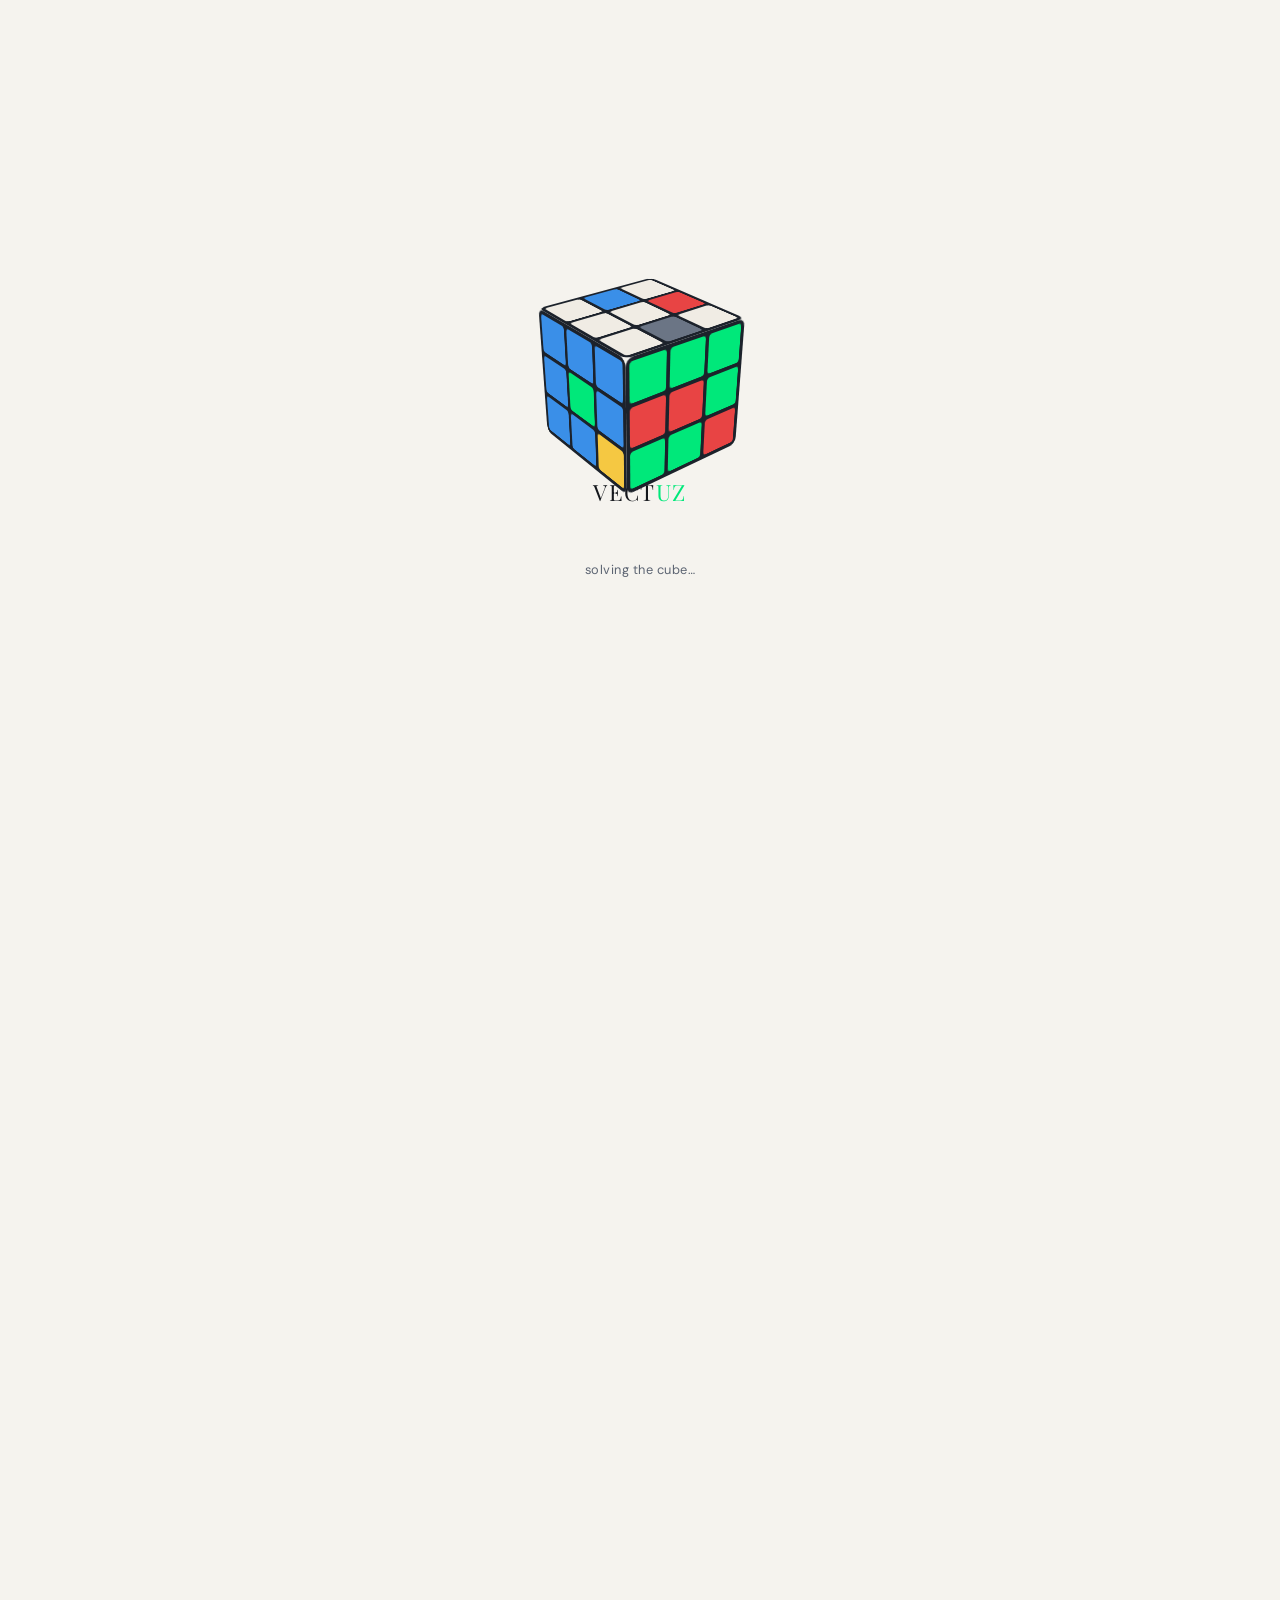
==== commit a4536cb3: "Add files via upload" ====
--- a/index.html
+++ b/index.html
@@ -81,6 +81,7 @@
       <a href="#pricing" class="nav-link">Pricing</a>
       <a href="#faq" class="nav-link">FAQ</a>
       <a href="#contact" class="nav-link">Contact</a>
+      <a href="portal.html" class="nav-link nav-link-portal">Client Login</a>
       <a href="#contact" class="btn btn-primary nav-cta ripple">Get Started</a>
     </nav>
 
